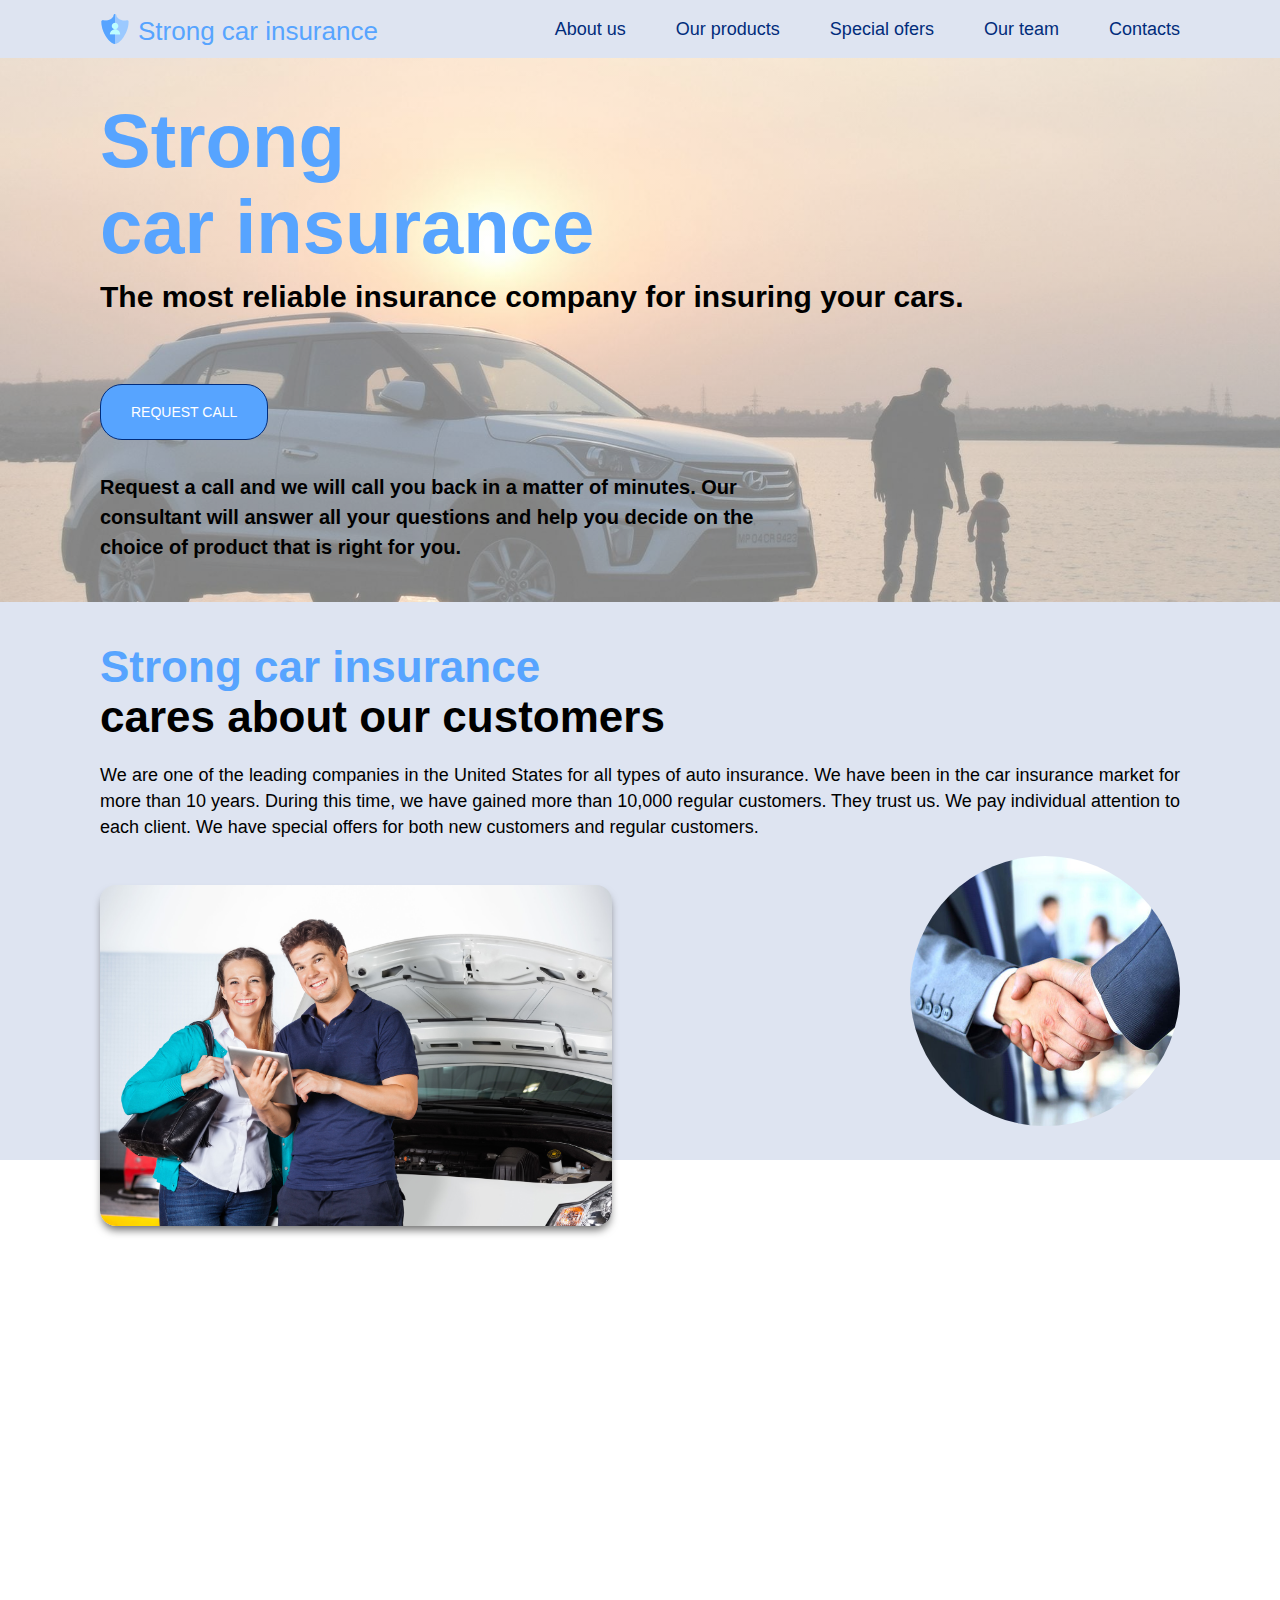
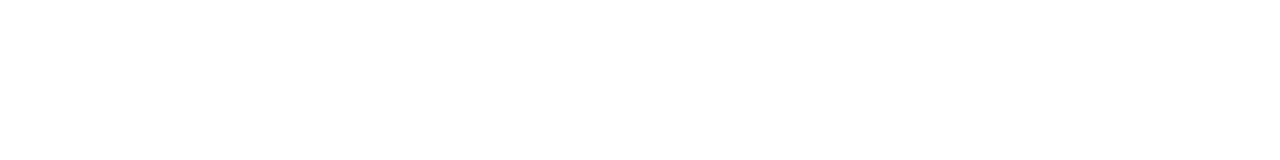
==== index.html @ a8c60ece "finished about us section, fixed classname .about-us-section=image-wrapper, delete remove class _sho" ====
<!DOCTYPE html>
<html lang="en">
<head>
  <meta charset="UTF-8">
  <meta name="viewport" content="width=device-width, initial-scale=1.0">
  <title>Strong car insurance</title>
  <link rel="icon" type="image/png" href="./images/icons/favicon.png" sizes="32x32" />
  <link rel="stylesheet" href="./css/reset.css">
  <link rel="stylesheet" href="./css/style.css">
</head>
<body>
  <header class="header">
    <div class="container">
      <div class="header-navigation-wrapper flex-container">
        <a href="./" class="site-logo menu__logo">
          <img src="./images/icons/site-logo.svg" alt="site logo">
          <p class="site-logo-text">
            Strong car insurance
          </p>
        </a>
        <div class="menu-icon-open">
          <span></span>
        </div>
        <nav class="header-nav-menu nav-menu menu-body flex-container">
          <a href="./" class="site-logo menu__logo site-logo-burger">
            <img src="./images/icons/site-logo.svg" alt="site logo">
          </a>
          <div class="menu-button-close-wrapper">
            <span class="menu-button-close"></span>
          </div>
          <ul class="header-nav-menu-list menu-list flex-container">
            <li class="menu-list-item header-nav-menu-list-item">
              <a href="#about-us" class="menu-list-item-link">
                About us
              </a>
            </li>
            <li class="menu-list-item header-nav-menu-list-item">
              <a href="#our-products" class="menu-list-item-link">
                Our products
              </a>
            </li>
            <li class="menu-list-item header-nav-menu-list-item">
              <a href="#special-ofers" class="menu-list-item-link">
                Special ofers
              </a>
            </li>
            <li class="menu-list-item header-nav-menu-list-item">
              <a href="#our-teams" class="menu-list-item-link">
                Our team
              </a>
            </li>
            <li class="menu-list-item header-nav-menu-list-item">
              <a href="#contacts" class="menu-list-item-link">
                Contacts
              </a>
            </li>
          </ul>
        </nav>
      </div>
    </div>
  </header>
  <main class="main">
    <section class="hero-section">
      <div class="container">
        <div class="section-hero-content-wrapper">
          <h1 class="section-hero-title">
            Strong<br/> car insurance
          </h1>
          <p class="section-hero-text">
            The most reliable insurance company for insuring your cars.
          </p>
          <button type="button" class="btn request-call-btn">
            Request call
          </button>
          <p class="section-hero-text-visible">
            Request a call and we will call you back in a matter of minutes. Our consultant will answer 
            all your questions and help you decide on the choice of product that is right for you.
          </p>
          <div class="lightbox js-lightbox">
            <form name="registration_form" action="#" class="contacts-section-form popup-form">
              <button type="button" class="popup-button" data-action="close-lightbox">
                <img src="./images/popup/cross.svg" alt="a white cross">
              </button>
              <h2 class="popup-form-title">
                Request call
              </h2>
              <div class="form-inputs-wrapper flex-container">
                <label for="username-surname" class="visually-hidden">Your name and surname</label>
                <input 
                      id="username-surname"
                      name="username-surname"       
                      type="text"
                      class="contacts-section-form-input"
                      placeholder="Your name and surname"
                      minlength="2"
                      pattern="^[A-Za-zА-Яа-яёЁЇїІіЄєҐґ]+\s[A-Za-zА-Яа-яёЁЇїІіЄєҐґ]+$"
                      required>
                <label for="zip" class="visually-hidden">ZIP Code</label>
                <input 
                      id="zip"
                      name="zip"
                      type="number"
                      class="contacts-section-form-input"
                      placeholder="ZIP Code"
                      length="5"
                      required>
                <label for="tel" class="visually-hidden">Your phone number</label>
                <input 
                      id="tel"
                      name="tel"
                      type="tel"
                      class="contacts-section-form-input"
                      placeholder="Your phone number"
                      pattern="^\[0-9]"
                      required>
                <label for="email" class="visually-hidden">Your email</label>
                <input 
                      id="email"
                      name="email"
                      class="contacts-section-form-input"
                      type="email"
                      placeholder="Your email"
                      required>
              </div>
              <button type="submit" class="btn contacts-section-form-btn popup-form-btn">
                Submit
              </button>
              <p class="contacts-section-form-text popup-form-text">
                By clicking on the "Request a call" button, I agree to the
                <a href="./temp-pages/tempPage2.html" class="contacts-section-form-text-link privacy-policy-link">
                  privacy policy
                </a>
              </p>
            </form>
          </div>
        </div>
      </div>
    </section>
    <section id="about-us" class="about-us-section">
      <div class="container">
        <h2 class="about-us-section-title section-title">
          <span>Strong car insurance</span><br/> cares about our customers
        </h2>
        <div class="about-us-section-content-wrapper">
          <p class="about-us-section-text">
            We are one of the leading companies in the United States for all types of auto insurance. 
            We have been in the car insurance market for more than 10 years. During this time, we have gained
            more than 10,000 regular customers. They trust us. We pay individual attention to each client. 
            We have special offers for both new customers and regular customers.
          </p>
          <div class="about-us-section-img-visibility-wrapper">
            <img class="about-us-section-image" src="./images/about-us-section/partners.jpg" alt="Men shaking hands">
          </div>
        </div>
        <div class="about-us-section-image-wrapper">
          <img class="about-us-section-main-image" src="./images/about-us-section/insurance.jpg" alt="Man and woman near a car">
        </div>
      </div>
    </section>
    <section id="our-products" class="our-products-section">
      <div class="container">

      </div>
    </section>
  </main>
  <script src="./js/index.js" defer></script>
</body>
</html>
---- css/style.css ----
@import "./fonts";

.container {
  margin: 0 auto;
  width: 100%;
  max-width: 1920px;
  padding: 0 20px;
}

.flex-container {
  display: flex;
}

.visually-hidden {
  position: absolute;
  width: 1px;
  height: 1px;
  margin: -1px;
  border: 0;
  padding: 0;
  white-space: nowrap;
  clip-path: inset(100%);
  clip: rect(0 0 0 0);
  overflow: hidden;
}

.btn {
  text-transform: uppercase;
  color: #fff;
  background: #57a4ff;
  padding: 16px 22px;
  border: solid 1px #012c7b;
  border-radius: 22px;
  font-family: 'Roboto', sans-serif;
  font-weight: 400;
  font-size: 14px;
  line-height: 14px;
  transition-property: 
    background,
    color;
  transition: 0.3s linear;
}

.btn:hover {
  color: #012c7b;
  background: #dee4f1;
  transition-property: 
    background,
    color;
  transition: 0.3s linear;
}

.section-title {
  font-family: 'Roboto', sans-serif;
  font-weight: 700;
  font-size: 34px;
  line-height: 38px;
  text-align: center;
}

/* START header*/
.header {
  background-color: #dee4f1;
}

.header-navigation-wrapper {
  padding-top: 14px;
  padding-bottom: 14px;
  justify-content: space-between;
  align-items: center;
}

.header-nav-menu-list {
  flex-direction: column;
  align-items: flex-start;
  gap: 10px;
  padding-top: 32px;
  font-family: 'Roboto', sans-serif;
  font-weight: 400;
  font-size: 26px;
  line-height: 26px;
}

.menu-list-item-link {
  color: #012c7b;
  position: relative;
}

.menu-list-item-link::before {
  content: " ";
  position: absolute;
  width: 102%;
  left: 0;
  bottom: 0;
  opacity: 0;
  border-bottom: solid 2px #012c7b;
  transition: opacity 0.3s linear;
}

.menu-list-item:hover .menu-list-item-link::before {
  color: #012c7b;
  opacity: 1;
  transition: opacity 0.3s linear;
}

.menu-list-item-link:focus {
  color: #012c7b;
  outline: none;
  text-decoration: none;
}

.site-logo._visible {
  opacity: 0;
  transition: opacity 0.5s ease;
}

.menu-icon-open._visible {
  opacity: 0;
  transition: opacity 0.5s ease;
}

.site-logo img {
  width: 30px;
}

.site-logo-text {
  font-family: 'Bebas Neue', sans-serif;
  font-weight: 400;
  font-size: 26px;
  line-height: 26px;
  color: #57a4ff;
  display: none;
}

/* start burger menu */
.menu-icon-open {
  display: block;
  position: relative;
  width: 24px;
  height: 20px;
  cursor: pointer;
}

.menu-icon-open::before,
.menu-icon-open::after {
  content: "";
}

.menu-icon-open span,
.menu-icon-open::before,
.menu-icon-open::after {
  right: 0;
  position: absolute;
  height: 3px;
  width: 100%;
  transition: all 0.3s ease 0s;
  background-color: #7d9ef5;
  border-radius: 2px;
}

.menu-icon-open span {
  width: 100%;
}

.menu-icon-open::before {
  top: 8px;
  width: 75%;
}

.menu-icon-open::after {
  bottom: 0;
  width: 50%;
}

.menu-body {
  position: fixed;
  z-index: 10;
  top: 100%;
  left: 0;
  width: 100%;
  height: 100%;
  background: linear-gradient(180deg, rgba(2, 0, 36, 0) 0%, rgba(189, 209, 240, 1) 0%, rgb(87 164 255) 100%);
  padding: 14px 20px;
  flex-direction: column;
  transition: top 0.3s ease 0s;
  overflow: auto;
}

.menu-body._active {
  top: 0;
}

.site-logo-burger {
  width: 32px;
}

.menu-button-close-wrapper {
  position: absolute;
  top: 16px;
  right: 8px;
  padding: 12px;
  cursor: pointer;
}

.menu-button-close {
  display: block;
  width: 24px;
  height: 1px;
  position: relative;
  background-color: #000;
  transform: rotate(45deg);
}

.menu-button-close::after {
  content: " ";
  position: absolute;
  top: 0;
  width: 24px;
  height: 1px;
  background-color: #000;
  transform: rotate(-90deg);
}
/* end burger menu */
/* FINISH header*/

/* START hero section*/
.hero-section {
  background: linear-gradient(rgba(255, 255, 255, 0.5), rgba(255, 255, 255, 0.5)), url('../images/hero-section/background.jpg') center/cover no-repeat;
  padding-bottom: 20px;
}

.section-hero-content-wrapper {
  display: flex;
  flex-direction: column;
  align-items: center;
  gap: 26px;
  text-align: center;
  padding-top: 20px;
}

.section-hero-title {
  color: #57a4ff;
  font-family: 'Open Sans', sans-serif;
  font-weight: 700;
  font-size: 40px;
  line-height: 42px;
}

.section-hero-text,
.section-hero-text-visible {
  font-family: 'Roboto', sans-serif;
  font-weight: 700;
  font-size: 20px;
  line-height: 28px;
}

.section-hero-text-visible {
  display: none;
}
/* FINISH hero section*/

/* Lightbox popup */
.lightbox {
  position: fixed;
  display: flex;
  justify-content: center;
  padding: 20px;
  align-items: center;
  top: 0;
  bottom: 0;
  left: 0;
  right: 0;
  background-color: rgba(1, 31, 74, 0.40);
  opacity: 0;
  pointer-events: none;
  z-index: 999;
  transition: opacity 200ms linear;
}

.lightbox.is-open {
  opacity: 1;
  pointer-events: initial;
}

.lightbox .popup-form {
  position: relative;
  top: 0;
  left: 0;
  display: flex;
  align-items: center;
  justify-content: center;
  padding: 38px 32px;
  transform: scale(0.9);
  transition: transform 200ms ease-in-out;
  flex-wrap: wrap;
  width: 100%;
  max-width: 722px;
  height: 100%;
  max-height: 680px;
  border-radius: 48px;
  overflow-y: auto;
  -ms-overflow-style: none;  /* hidden scrollbarIE и Edge */
  scrollbar-width: none;  /* hidden scrollbar Firefox */
}

/* hidden scrollbar Chrome, Safari и Opera */
.popup-form::-webkit-scrollbar {
  display: none;
}

.popup-form .form-inputs-wrapper {
  flex-direction: column;
  width: 100%;
  gap: 10px;
}

.popup-form-btn {
  padding: 18px 44px;
  margin-top: 20px;
  margin-bottom: 20px;
}

.popup-form-title {
  color: #012c7b;
  text-align: center;
  font-family: 'Open Sans', sans-serif;
  font-size: 34px;
  font-weight: 700;
  line-height: normal;
  margin-bottom: 18px;
}

.popup-form-text {
  width: 100%;
  font-family: 'Roboto', sans-serif;
  font-weight: 700;
  font-size: 10px;
  line-height: 10px;
  color: #110f0f;
  text-align: center;
}

.privacy-policy-link {
  color: #012c7b;
  text-decoration: underline;
}

.lightbox.is-open .popup-form {
  transform: scale(1);
}

.popup-button {
  position: absolute;
  top: 18px;
  right: 26px;
  display: flex;
  align-items: center;
  justify-content: center;
  padding: 0;
  margin: 0;
  border: none;
  border-radius: 50%;
  background-color: transparent;
  cursor: pointer;
  outline: none;
}

/*START about us section*/
.about-us-section {
  background-color: #dee4f1;
  padding-top: 40px;
  padding-bottom: 160px;
  position: relative;
}

.about-us-section-title {
  margin-bottom: 20px;
}

.about-us-section-title span {
  color: #57a4ff;
}

.about-us-section-text {
  font-family: 'Roboto', sans-serif;
  font-weight: 300;
  font-size: 18px;
  line-height: 26px;
  text-align: justify;
}

.about-us-section-img-visibility-wrapper {
  display: none;
}

.about-us-section-image-wrapper {
  position: absolute;
  left: 20px;
  right: 20px;
  bottom: -108px;
  border-radius: 16px;
  -webkit-box-shadow: 0px 0px 23px -4px rgba(36, 36, 50, 1);
  -moz-box-shadow: 0px 0px 23px -4px rgba(36, 36, 50, 1);
  box-shadow: 0px 0px 23px -4px rgba(36, 36, 50, 1);
}

.about-us-section-main-image {
  border-radius: 16px;
}

/*FINISH about us section*/


/*START our products section*/
.our-products-section {
  padding-top: 100px;
  padding-bottom: 40px;
  height: 600px;
}


/*FINISH our products section*/




/*CONTACTS FORM*/
.contacts-section-form {
  background-color: #dee4f1;
}

.contacts-section-form-input {
  padding: 10px 16px;
  width: 100%;
  color: #012c7b;
  border-radius: 16px;
  border: none;
  border: 2px solid #012c7b;
  font-family: 'Roboto', sans-serif;
  font-weight: 400;
  font-size: 14px;
  line-height: 14px;
}

.contacts-section-form-input::placeholder {
  color: #012c7b;
}

@media (min-width: 425px) {
  .about-us-section {
    padding-bottom: 194px;
  }
}

@media (min-width: 576px) {
  .about-us-section {
    padding-bottom: 270px;
  }

  .about-us-section-image-wrapper {
    bottom: -160px;
  }
}

@media (min-width: 768px) {
  .section-title {
    font-size: 44px;
    line-height: 50px;
  }

  .header-nav-menu-list {
    font-size: 32px;
    line-height: 32px;
  }

  .hero-section {
    padding-bottom: 40px;
  }

  .section-hero-content-wrapper {
    gap: 40px;
  }

  .section-hero-title {
    font-size: 60px;
    line-height: 68px;
  }

  .lightbox .popup-form {
    padding-left: 70px;
    padding-right: 70px;
    max-width: 600px;
  }

  .about-us-section {
    padding-bottom: 230px;
    overflow-y: visible;
    overflow-x: clip;
  }

  .about-us-section-title {
    text-align: left;
  }

  .about-us-section-image-wrapper {
    max-width: 50%;
    bottom: -38px;
    -webkit-box-shadow: 0px 6px 9px -2px rgba(112, 112, 112, 1);
    -moz-box-shadow: 0px 6px 9px -2px rgba(112, 112, 112, 1);
    box-shadow: 0px 6px 9px -2px rgba(112, 112, 112, 1);
  }

  .about-us-section-img-visibility-wrapper {
    position: absolute;
    right: -160px;
    width: 160px;
    display: block;
    border-radius: 50%;
    transition: right 0.5s linear;
    transition-delay: 0.5s;
  }

  .about-us-section-img-visibility-wrapper._show {
    right: 20px;
    bottom: 70px;
  }

  .about-us-section-image {
    border-radius: 50%;
  }
}

@media (min-width: 992px) {
  .about-us-section {
    padding-bottom: 300px;
  }

  .about-us-section-img-visibility-wrapper {
    right: -240px;
    width: 240px;
  }

  .about-us-section-img-visibility-wrapper._show {
    bottom: 60px;
  }
}

@media (min-width: 1024px) {
  .container {
    padding-left: 50px;
    padding-right: 50px;
  }

  .btn {
    padding: 20px 30px;
  }

  .site-logo {
    display: flex;
    align-items: flex-end;
    gap: 8px;
  }

  .site-logo-text {
    display: block;
  }

  .menu-body {
    position: static;
    width: auto;
    height: auto;
    background: transparent;
    padding: 0;
    flex-direction: row;
    overflow: visible;
    transition: none;
  }

  .header-nav-menu-list {
    padding-top: 0;
    font-size: 16px;
    line-height: 16px;
    flex-direction: row;
    gap: 50px;
  }

  .menu-icon-open,
  .site-logo-burger,
  .menu-button-close-wrapper {
    display: none;
  }

  .section-hero-content-wrapper {
    align-items: flex-start;
    text-align: left;
    gap: 12px;
    padding-top: 40px;
  }

  .section-hero-text {
    font-size: 22px;
  }

  .section-hero-text-visible {
    display: block;
    font-size: 16px;
    line-height: 22px;
    max-width: 552px;
  }

  .popup-form .form-inputs-wrapper {
    gap: 18px;
  }

  .popup-form .popup-form-btn {
    padding: 18px 58px;
  }

  .about-us-section {
    padding-bottom: 350px;
  }

  .about-us-section-image-wrapper {
    left: 50px;
    bottom: -50px;
  }

  .about-us-section-img-visibility-wrapper._show {
    right: 50px;
  }







  .contacts-section-form-input {
    padding-top: 16px;
    padding-bottom: 16px;
  }
}

@media (min-width: 1200px) {
  .container {
    padding-left: 100px;
    padding-right: 100px;
  }

  .header-nav-menu-list {
    font-size: 18px;
    line-height: 18px; 
  }

  .section-hero-title {
    font-size: 76px;
    line-height: 86px;
  }

  .section-hero-text {
    font-size: 30px;
    line-height: 30px;
  }

  .section-hero-text-visible {
    margin-top: 20px;
    font-size: 20px;
    line-height: 30px;
    max-width: 690px;
  }

  .request-call-btn {
    margin-top: 60px;
  }

  .about-us-section {
    padding-bottom: 320px;
  }

  .about-us-section-img-visibility-wrapper {
    width: 270px;
    right: -270px;
    transition-delay: 0s;
  }

  .about-us-section-img-visibility-wrapper._show {
    right: 100px;
    bottom: 34px;
  }

  .about-us-section-image-wrapper {
    max-width: 40%;
    left: 100px;
    bottom: -66px;
  }
}

@media (min-width: 1440px) {
  .section-title {
    font-size: 56px;
    line-height: 64px;
  }

  .about-us-section {
    padding-bottom: 400px;
  }

  .about-us-section-text {
    font-size: 20px;
    line-height: 28px;
  }

  .about-us-section-img-visibility-wrapper {
    width: 350px;
    right: -350px;
  }
}

@media (min-width: 1700px) {
  .about-us-section {
    position: static;
  }

  .about-us-section .container {
    position: relative;
  }

  .about-us-section-image-wrapper {
    bottom: -550px;
  }

  .about-us-section-img-visibility-wrapper._show {
    bottom: -388px;
  }
}

@media (min-width: 2560px) {
  .hero-section {
    background-position-y: 70%;
  }

  .about-us-section-img-visibility-wrapper._show {
    bottom: -370px;
    right: 200px;
  }
  
}
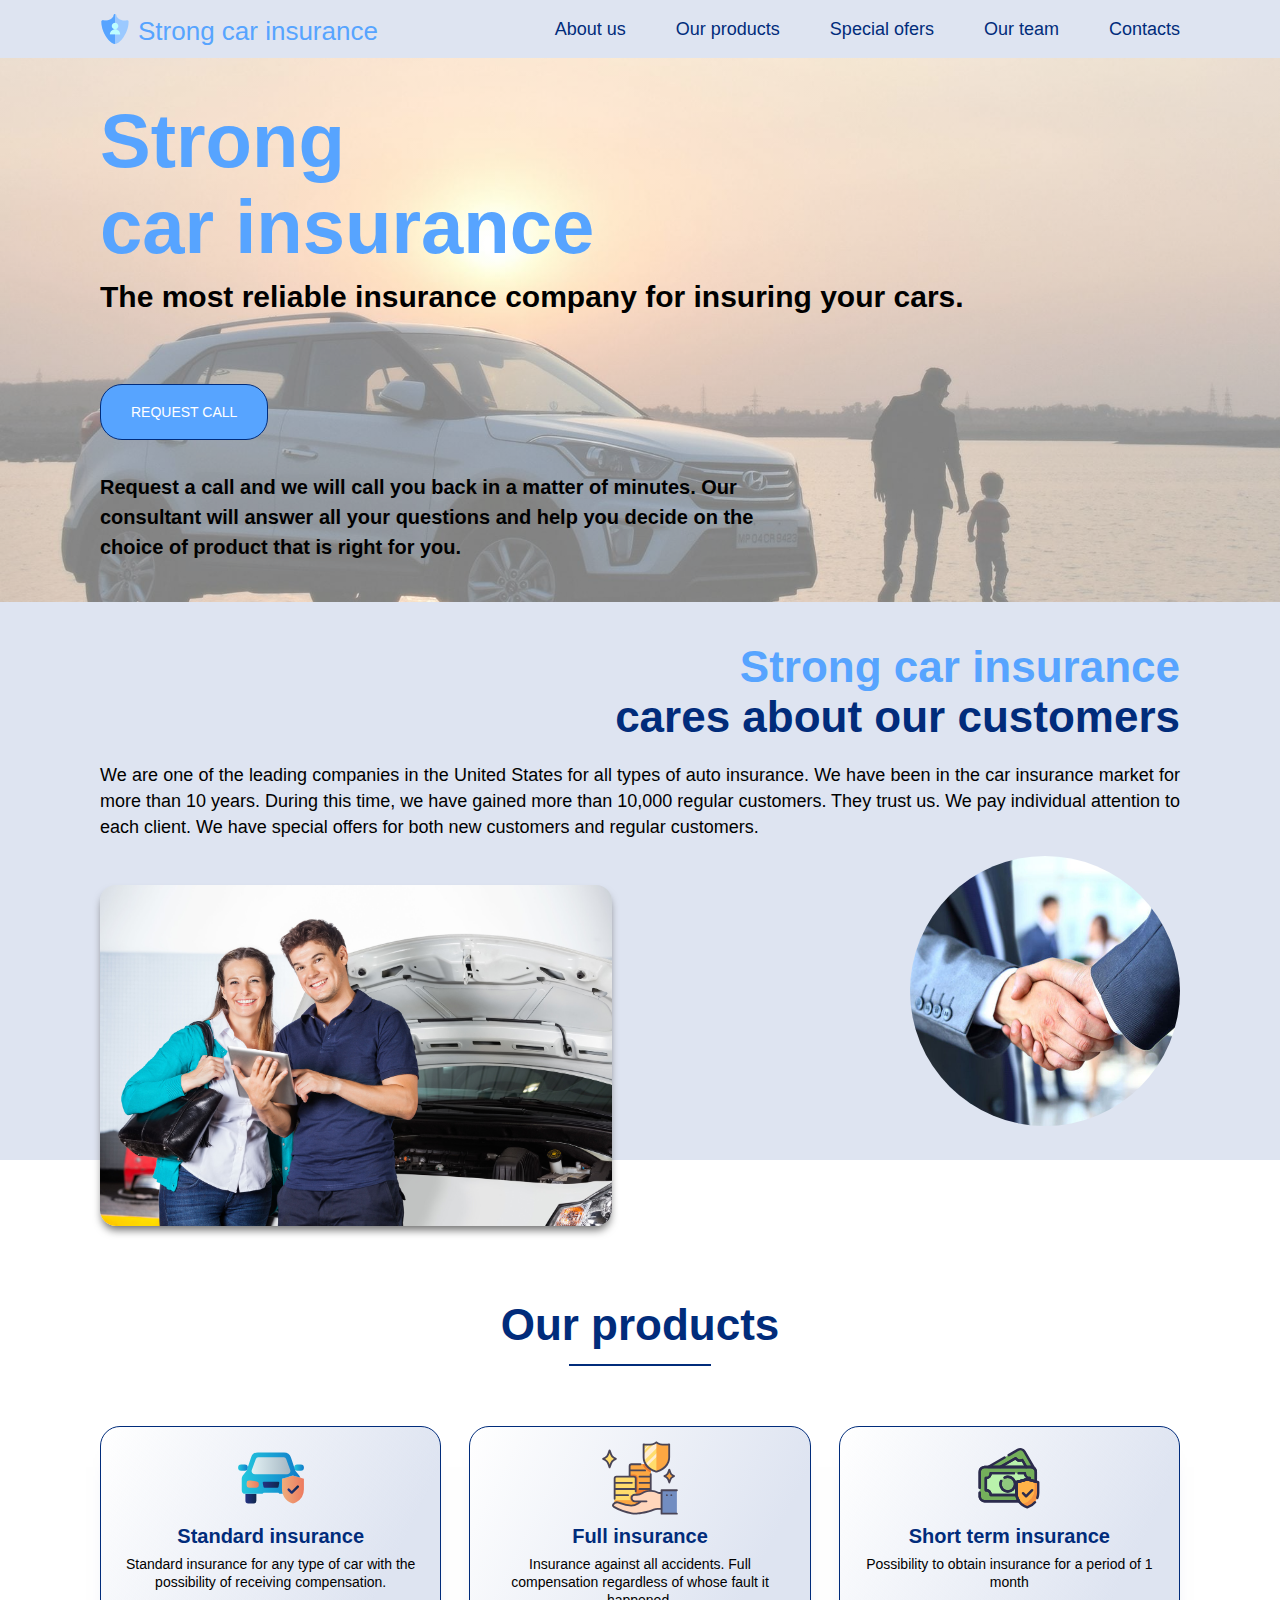
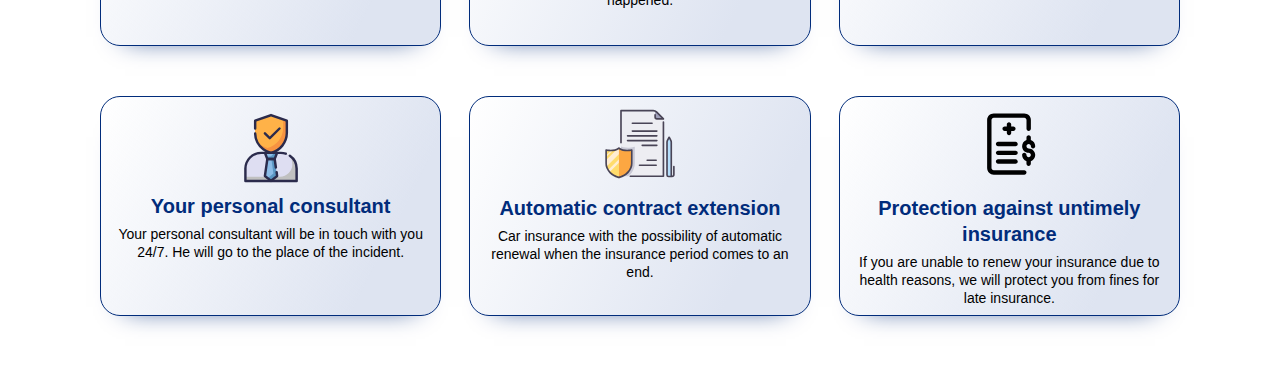
==== commit 63843b7d: "finished our products section" ====
--- a/index.html
+++ b/index.html
@@ -159,7 +159,77 @@
     </section>
     <section id="our-products" class="our-products-section">
       <div class="container">
-
+        <h2 class="our-products-section-title section-title">
+          Our products
+        </h2>
+        <ul class="our-products-list">
+          <li class="our-products-list-item">
+            <div class="our-products-list-item-img-wrapper">
+              <img src="./images/our-products-section/car-insurance.svg" alt="car icon" class="our-products-list-item-icon">
+            </div>
+            <h3 class="our-products-list-item-sub-title">
+              Standard insurance
+            </h3>
+            <p class="our-products-list-item-text">
+              Standard insurance for any type of car with the possibility of receiving compensation.
+            </p>
+          </li>
+          <li class="our-products-list-item">
+            <div class="our-products-list-item-img-wrapper">
+              <img src="./images/our-products-section/icon-insurance.svg" alt="insurance icon" class="our-products-list-item-icon">
+            </div>
+            <h3 class="our-products-list-item-sub-title">
+              Full insurance
+            </h3>
+            <p class="our-products-list-item-text">
+              Insurance against all accidents. Full compensation regardless of whose fault it happened.
+            </p>
+          </li>
+          <li class="our-products-list-item">
+            <div class="our-products-list-item-img-wrapper">
+              <img src="./images/our-products-section/money-insurance.svg" alt="money insurance icon" class="our-products-list-item-icon">
+            </div>
+            <h3 class="our-products-list-item-sub-title">
+              Short term insurance
+            </h3>
+            <p class="our-products-list-item-text">
+              Possibility to obtain insurance for a period of 1 month
+            </p>
+          </li>
+          <li class="our-products-list-item">
+            <div class="our-products-list-item-img-wrapper">
+              <img src="./images/our-products-section/salesman-insurance.svg" alt="salesman insurance icon" class="our-products-list-item-icon">
+            </div>
+            <h3 class="our-products-list-item-sub-title">
+              Your personal consultant
+            </h3>
+            <p class="our-products-list-item-text">
+              Your personal consultant will be in touch with you 24/7. He will go to the place of the incident.
+            </p>
+          </li>
+          <li class="our-products-list-item">
+            <div class="our-products-list-item-img-wrapper our-products-list-item-img-wrapper-width">
+              <img src="./images/our-products-section/insurance-document.svg" alt="insurance document icon" class="our-products-list-item-icon">
+            </div>
+            <h3 class="our-products-list-item-sub-title">
+              Automatic contract extension
+            </h3>
+            <p class="our-products-list-item-text">
+              Car insurance with the possibility of automatic renewal when the insurance period comes to an end.
+            </p>
+          </li>
+          <li class="our-products-list-item">
+            <div class="our-products-list-item-img-wrapper our-products-list-item-img-wrapper-width">
+              <img src="./images/our-products-section/hospital-billing-payment.svg" alt="hospital billing payment" class="our-products-list-item-icon">
+            </div>
+            <h3 class="our-products-list-item-sub-title">
+              Protection against untimely insurance
+            </h3>
+            <p class="our-products-list-item-text">
+              If you are unable to renew your insurance due to health reasons, we will protect you from fines for late insurance.
+            </p>
+          </li>
+        </ul>
       </div>
     </section>
   </main>
--- a/css/style.css
+++ b/css/style.css
@@ -56,6 +56,7 @@
   font-size: 34px;
   line-height: 38px;
   text-align: center;
+  color: #012c7b;
 }
 
 /* START header*/
@@ -413,10 +414,68 @@
 
 /*START our products section*/
 .our-products-section {
-  padding-top: 100px;
-  padding-bottom: 40px;
-  height: 600px;
-}
+  padding-top: 160px;
+  padding-bottom: 70px;
+}
+
+.our-products-section-title::after {
+  content: " ";
+  display: flex;
+  width: 142px;
+  height: 2px;
+  background-color: #012c7b;
+  justify-self: center;
+  margin-top: 10px;
+  margin-bottom: 60px;
+}
+
+.our-products-list {
+  display: grid;
+  grid-template-columns: repeat(auto-fit, minmax(300px, 1fr));
+  grid-auto-rows: 220px;
+  gap: 20px;
+}
+
+.our-products-list-item {
+  display: grid;
+  grid-template-columns: 1fr;
+  gap: 6px;
+  align-content: baseline;
+  justify-items: center;
+  border: solid 1px #012c7b;
+  border-radius: 20px;
+  padding: 12px 16px;
+  text-align: center;
+  background: linear-gradient(297deg, rgba(222,228,241,1) 20%, rgba(255,255,255,0) 100%);
+  -webkit-box-shadow: 0px 16px 26px -25px rgba(1, 44, 123, 1);
+  -moz-box-shadow: 0px 16px 26px -25px rgba(1, 44, 123, 1);
+  box-shadow: 0px 16px 26px -25px rgba(1, 44, 123, 1);
+}
+
+.our-products-list-item-img-wrapper {
+  width: 78px;
+}
+
+.our-products-list-item-img-wrapper-width {
+  width: 70px;
+}
+
+.our-products-list-item-sub-title {
+  font-family: 'Roboto', sans-serif;
+  font-weight: 700;
+  font-size: 20px;
+  line-height: 26px;
+  color: #012c7b;
+}
+
+.our-products-list-item-text {
+  font-family: 'Roboto', sans-serif;
+  font-weight: 400;
+  font-size: 14px;
+  line-height: 18px;
+}
+
+
 
 
 /*FINISH our products section*/
@@ -460,6 +519,10 @@
   .about-us-section-image-wrapper {
     bottom: -160px;
   }
+
+  .our-products-section {
+    padding-top: 210px;
+  }
 }
 
 @media (min-width: 768px) {
@@ -499,7 +562,7 @@
   }
 
   .about-us-section-title {
-    text-align: left;
+    text-align: right;
   }
 
   .about-us-section-image-wrapper {
@@ -527,6 +590,14 @@
 
   .about-us-section-image {
     border-radius: 50%;
+  }
+
+  .our-products-section {
+    padding-top: 100px;
+  }
+
+  .our-products-list {
+    gap: 28px;
   }
 }
 
@@ -693,6 +764,22 @@
     left: 100px;
     bottom: -66px;
   }
+
+  .our-products-section {
+    padding-top: 140px;
+  }
+
+  .our-products-section-title::after {
+    margin-top: 14px;
+  }
+
+  .our-products-list {
+    row-gap: 50px;
+  }
+
+  .our-products-list-item-img-wrapper-width {
+    padding-bottom: 10px;
+  }
 }
 
 @media (min-width: 1440px) {
@@ -714,6 +801,26 @@
     width: 350px;
     right: -350px;
   }
+
+  .our-products-list {
+    grid-template-columns: repeat(3, 1fr);
+    grid-auto-rows: 270px;
+    column-gap: 66px;
+    row-gap: 90px;
+  }
+
+  .our-products-list-item {
+    gap: 10px;
+  }
+
+  .our-products-list-item-sub-title {
+    font-size: 24px;
+  }
+
+  .our-products-list-item-text {
+    font-size: 18px;
+    line-height: 26px;
+  }
 }
 
 @media (min-width: 1700px) {
@@ -732,6 +839,15 @@
   .about-us-section-img-visibility-wrapper._show {
     bottom: -388px;
   }
+
+  .our-products-section {
+    padding-top: 242px;
+  }
+
+  .our-products-list-item-sub-title {
+    font-size: 28px;
+    line-height: 32px;
+  }
 }
 
 @media (min-width: 2560px) {
@@ -743,5 +859,10 @@
     bottom: -370px;
     right: 200px;
   }
+
+  .our-products-list-item-text {
+    font-size: 22px;
+    line-height: 30px;
+  }
   
 }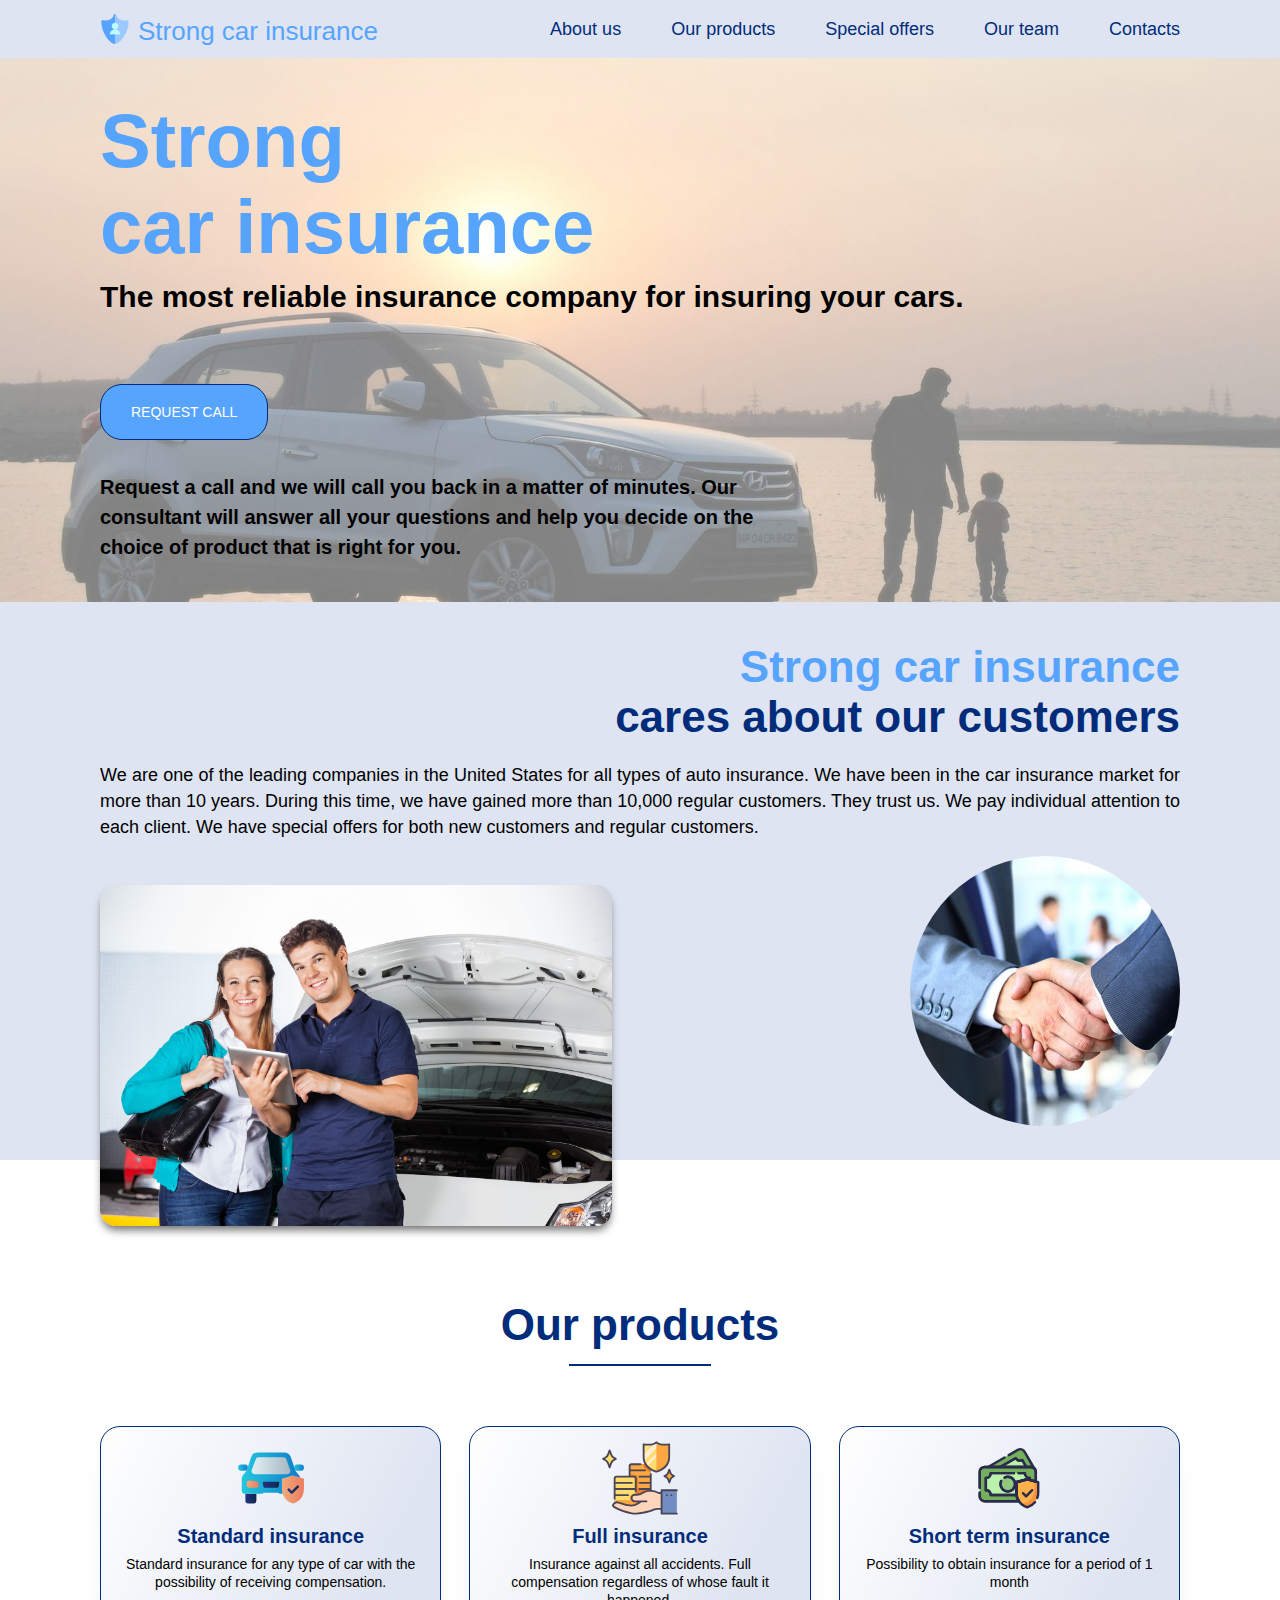
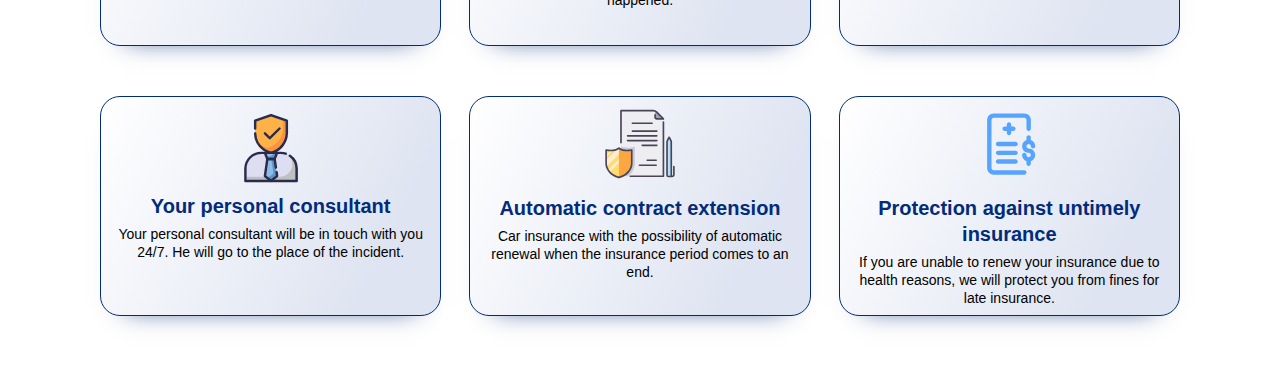
==== commit f0b4f469: "change color on hospital biling payment icon" ====
--- a/index.html
+++ b/index.html
@@ -41,7 +41,7 @@
             </li>
             <li class="menu-list-item header-nav-menu-list-item">
               <a href="#special-ofers" class="menu-list-item-link">
-                Special ofers
+                Special offers
               </a>
             </li>
             <li class="menu-list-item header-nav-menu-list-item">
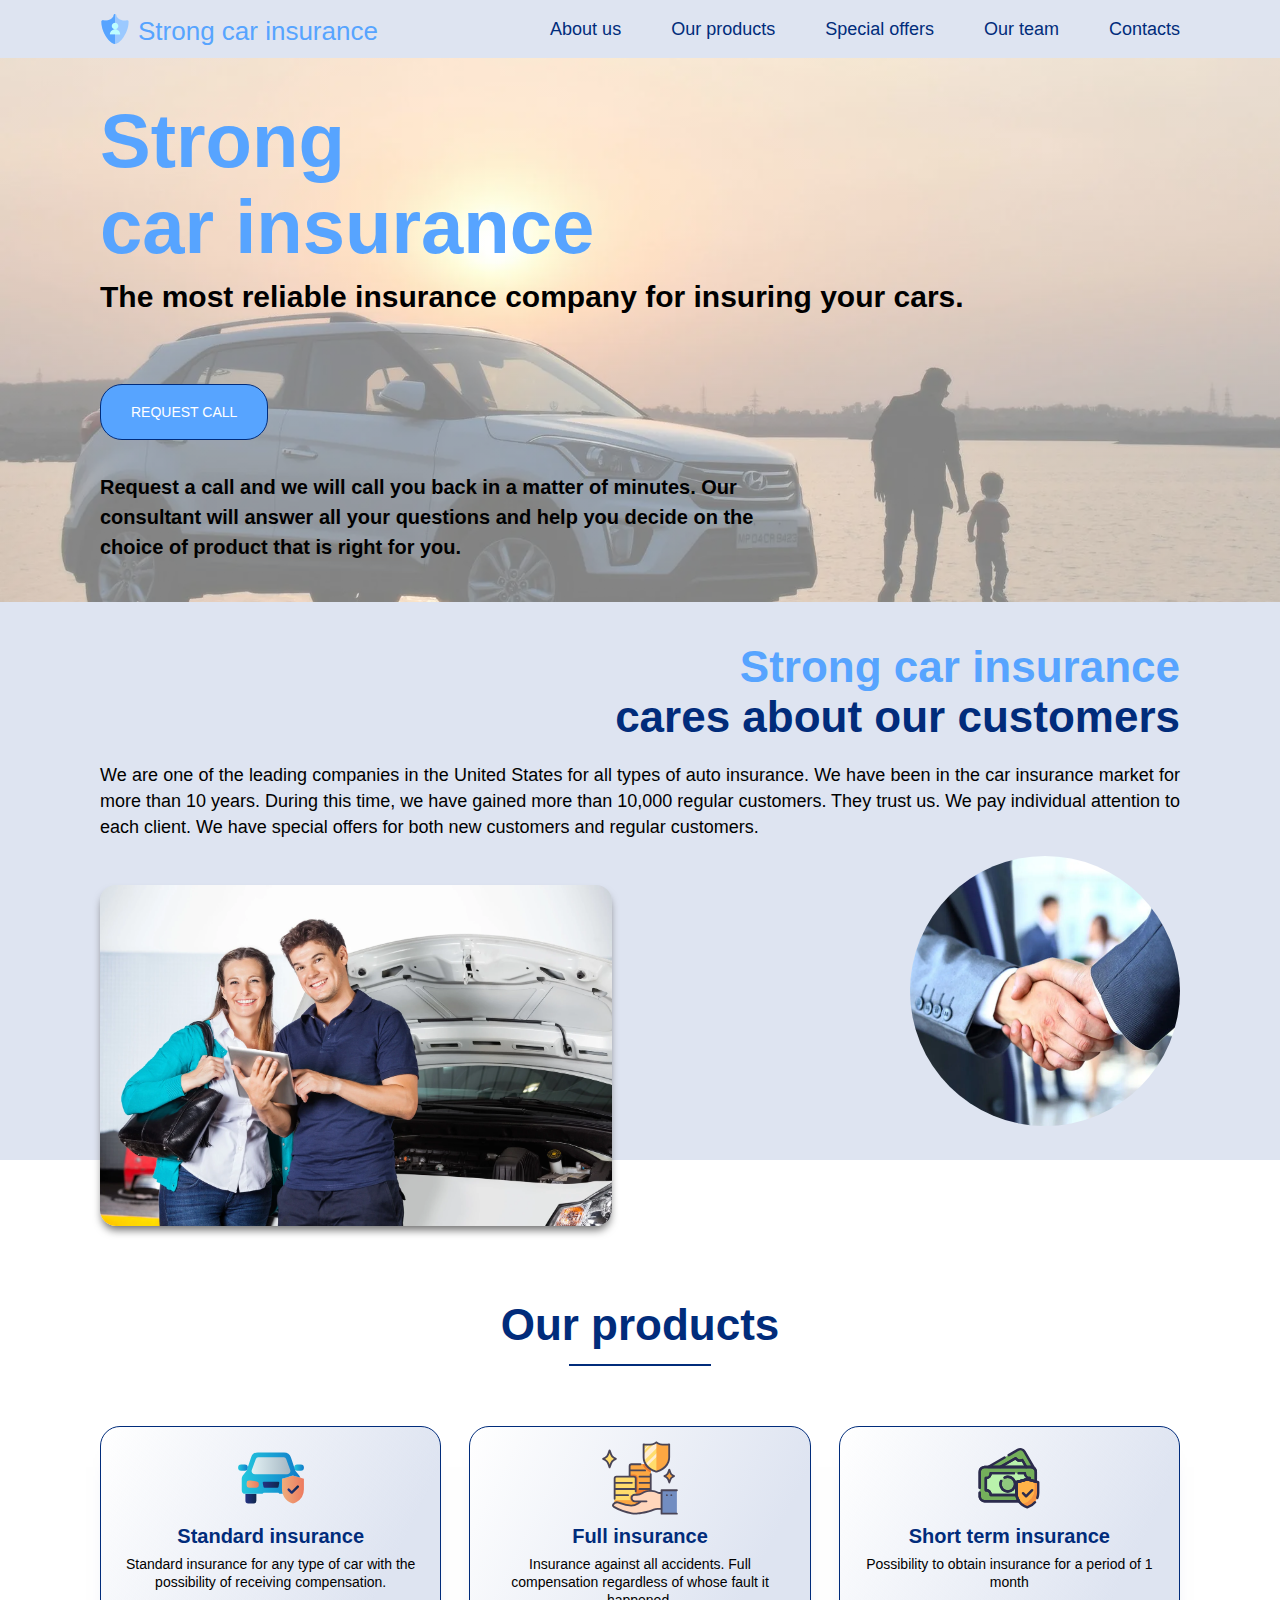
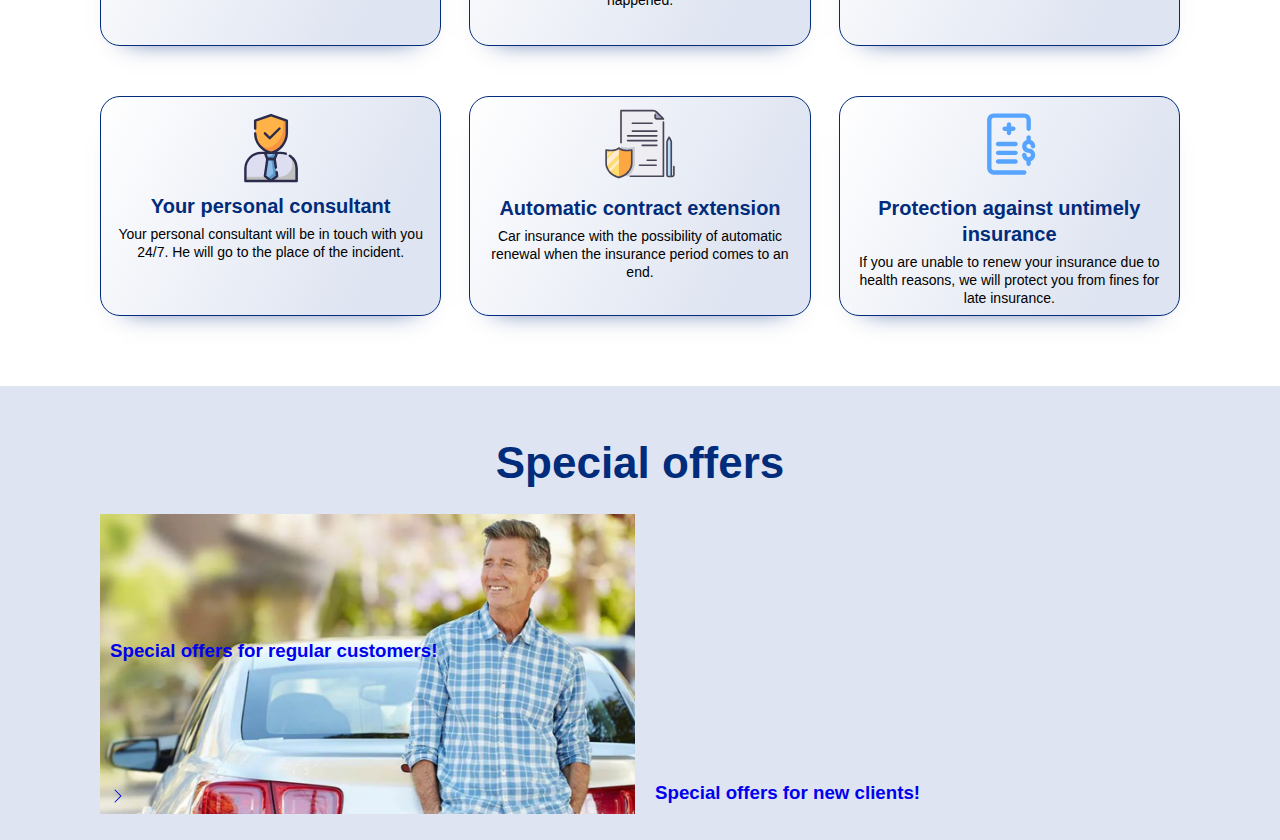
==== commit d734a7fc: "start special offers section" ====
--- a/index.html
+++ b/index.html
@@ -149,11 +149,19 @@
             We have special offers for both new customers and regular customers.
           </p>
           <div class="about-us-section-img-visibility-wrapper">
-            <img class="about-us-section-image" src="./images/about-us-section/partners.jpg" alt="Men shaking hands">
+            <picture>
+              <source class="about-us-section-image" srcset="./images/about-us-section/partners.webp" type="image/webp">
+              <source class="about-us-section-image" srcset="./images/about-us-section/partners.jpg" type="image/jpeg">
+              <img class="about-us-section-image" src="./images/about-us-section/partners.jpg" alt="Men shaking hands">
+            </picture>
           </div>
         </div>
         <div class="about-us-section-image-wrapper">
-          <img class="about-us-section-main-image" src="./images/about-us-section/insurance.jpg" alt="Man and woman near a car">
+          <picture>
+            <source class="about-us-section-main-image" srcset="./images/about-us-section/insurance.webp" type="image/webp">
+            <source class="about-us-section-main-image" srcset="./images/about-us-section/insurance.jpg" type="image/jpeg">
+            <img class="about-us-section-main-image" src="./images/about-us-section/insurance.jpg" alt="Man and woman near a car">
+          </picture>
         </div>
       </div>
     </section>
@@ -232,6 +240,29 @@
         </ul>
       </div>
     </section>
+    <section id="#special-offers" class="special-offers-section">
+      <div class="container">
+        <h2 class="special-offers-section section-title">
+          Special offers
+        </h2>
+        <div class="special-offers-section-content-wrapper">
+          <a href="./temp-pages/tempPage3.html" class="special-offers-section-link special-offers-section-link-regular-customers">
+            <h3 class="special-offers-section-link-subtitle">
+              Special offers for regular customers!
+            </h3>
+            <svg class="special-offers-section-link-icon-chevron" width="16" height="16">
+              <title>icon-chevron</title>
+              <use href="/images/special-offers-section/chevron-right.svg#chevron"></use>
+            </svg>
+          </a>
+          <a href="./temp-pages/tempPage4.html" class="special-offers-section-link special-offers-section-link new-clients">
+            <h3 class="special-offers-section-link-subtitle">
+              Special offers for new clients!
+            </h3>
+          </a>
+        </div>
+      </div>
+    </section>
   </main>
   <script src="./js/index.js" defer></script>
 </body>
--- a/css/style.css
+++ b/css/style.css
@@ -1,4 +1,56 @@
-@import "./fonts";
+@font-face {
+  font-display: swap; 
+  font-family: 'Roboto', sans-serif;
+  font-weight: 300;
+  src: url('../fonts/roboto-bold.woff2') format('woff2'),
+       url('../fonts/roboto-light.woff') format('woff'),
+       url('../fonts/Roboto-Light.ttf') format('ttf');
+}
+
+@font-face {
+  font-display: swap; 
+  font-family: 'Roboto', sans-serif;
+  font-weight: 400;
+  src: url('../fonts/roboto-regular.woff2') format('woff2'),
+       url('../fonts/roboto-regular.woff') format('woff'),
+       url('../fonts/Roboto-Regular.ttf') format('ttf');
+}
+
+@font-face {
+  font-display: swap; 
+  font-family: 'Roboto', sans-serif;
+  font-weight: 700;
+  src: url('../fonts/roboto-bold.woff2') format('woff2'),
+       url('../fonts/roboto-bold.woff') format('woff'),
+       url('../fonts/Roboto-Bold.ttf') format('ttf');
+}
+
+@font-face {
+  font-display: swap;
+  font-family: 'Open Sans', sans-serif;
+  font-weight: 400;
+  src: url('../fonts/opensans-regular.woff2') format('woff2'),
+       url('../fonts/opensans-regular.woff') format('woff'),
+       url('../fonts/OpenSans-Regular.ttf') format('ttf');
+}
+
+@font-face {
+  font-display: swap;
+  font-family: 'Open Sans', sans-serif;
+  font-weight: 700;
+  src: url('../fonts/opensans-bold.woff2') format('woff2'),
+       url('../fonts/opensans-bold.woff') format('woff'),
+       url('../fonts/opensans-bold.ttf') format('ttf');
+}
+
+@font-face {
+  font-display: swap;
+  font-family: 'Bebas Neue', sans-serif;
+  font-weight: 400;
+  src: url('../fonts/BebasNeue.woff2') format('woff2'),
+       url('../fonts/BebasNeue.woff') format('woff'),
+       url('../fonts/BebasNeue-Regular.ttf') format('ttf');
+}
 
 .container {
   margin: 0 auto;
@@ -228,6 +280,15 @@
 .hero-section {
   background: linear-gradient(rgba(255, 255, 255, 0.5), rgba(255, 255, 255, 0.5)), url('../images/hero-section/background.jpg') center/cover no-repeat;
   padding-bottom: 20px;
+}
+
+@supports (background-image: url("../images/hero-section/background.webp")) {
+  .hero-section {
+    background-image: linear-gradient(rgba(255, 255, 255, 0.5), rgba(255, 255, 255, 0.5)), url('../images/hero-section/background.webp');
+    background-position: center;
+    background-repeat: no-repeat;
+    background-size: cover;
+  }
 }
 
 .section-hero-content-wrapper {
@@ -475,12 +536,45 @@
   line-height: 18px;
 }
 
-
-
-
 /*FINISH our products section*/
 
 
+/* START special offers section*/
+
+.special-offers-section {
+  background-color: #dee4f1;
+  padding-top: 26px;
+  padding-bottom: 26px;
+}
+
+.special-offers-section-content-wrapper {
+  display: grid;
+  grid-template-columns: repeat(auto-fit, minmax(300px, 1fr));
+  grid-auto-rows: 300px;
+  gap: 10px;
+}
+
+.special-offers-section-link {
+  display: grid;
+  grid-template-columns: 1fr;
+  align-items: end;
+  padding-bottom: 10px;
+  padding-left: 10px;
+  padding-right: 10px;
+}
+
+.special-offers-section-link-regular-customers {
+  background: url('../images/special-offers-section/aarp-auto-insurance.jpg') center/cover no-repeat;
+  height: 300px;
+}
+
+/* @supports (background-image: url("../images/special-offers-section/aarp-auto-insurance.webp")) {
+  .special-offers-section-link-regular-customers {
+    background-image: url('../images/special-offers-section/aarp-auto-insurance.webp');
+  }
+} */
+
+/* FINISH special offers section*/
 
 
 /*CONTACTS FORM*/
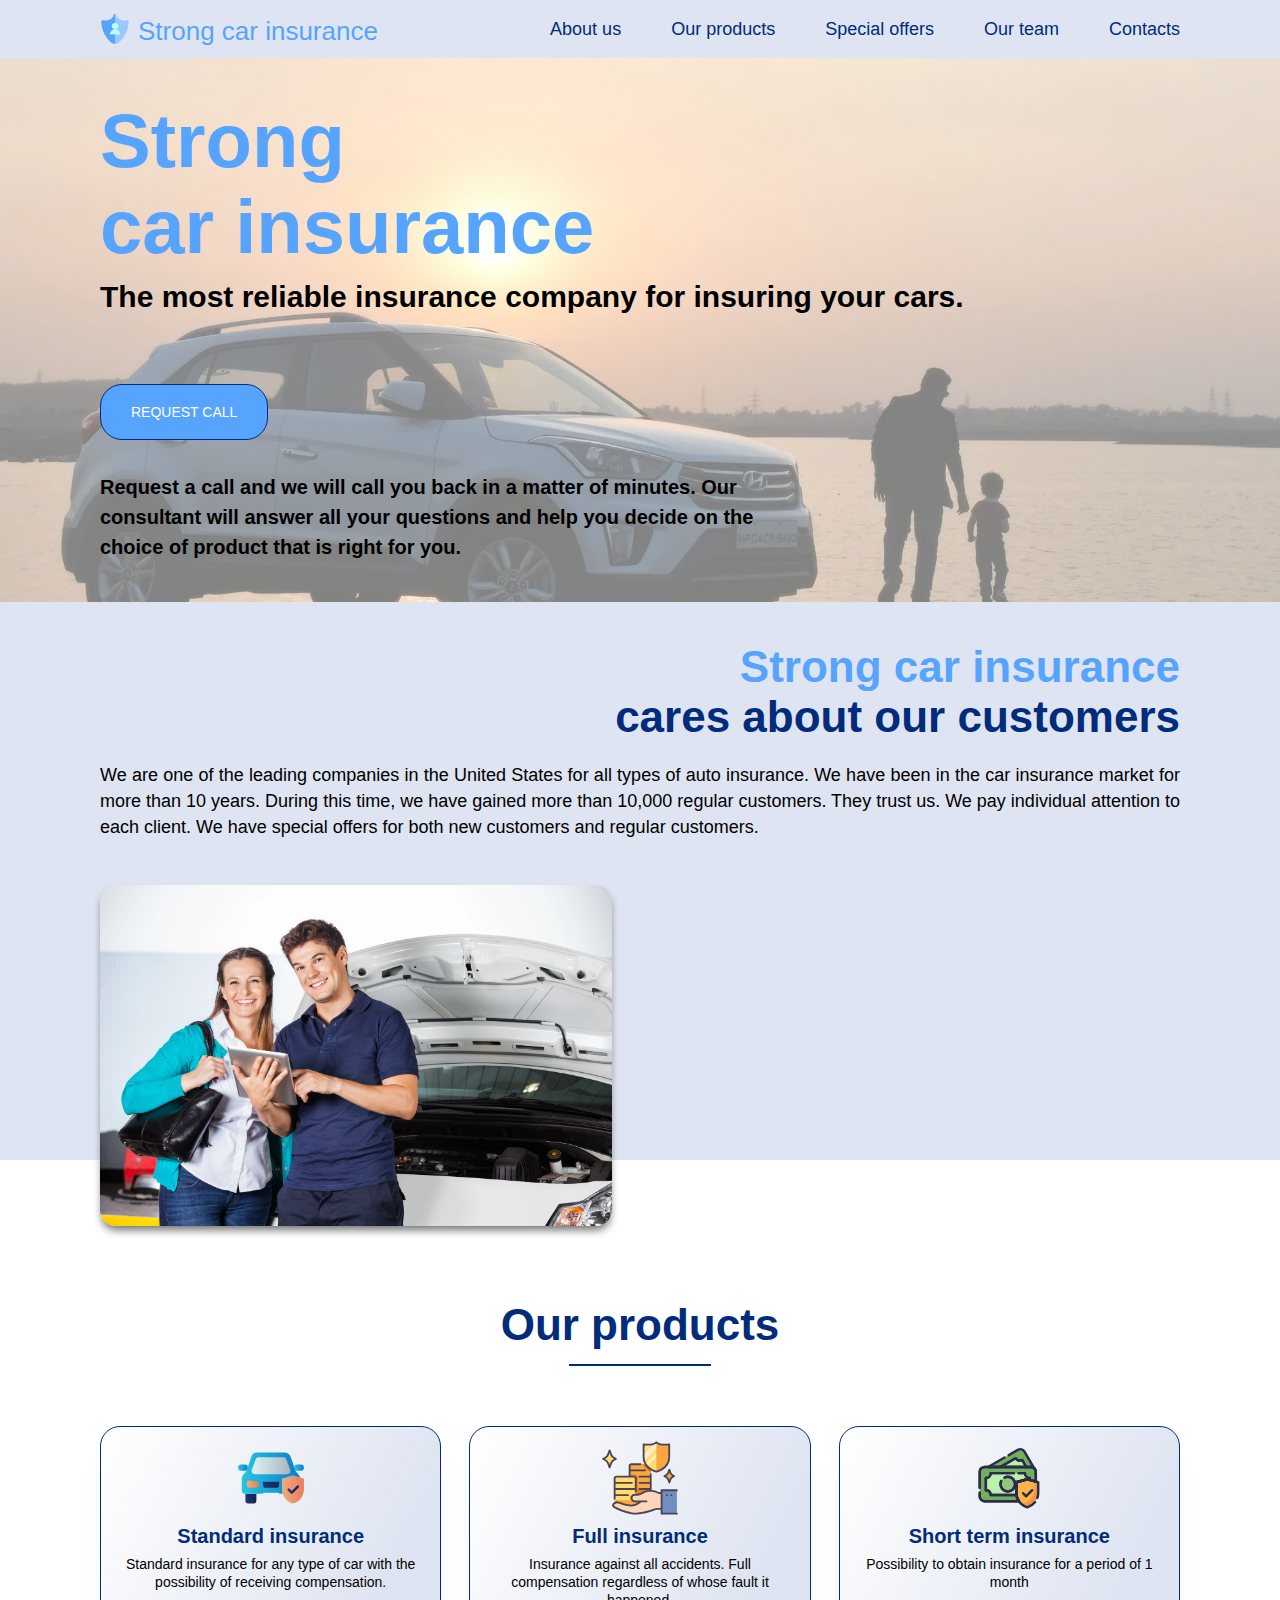
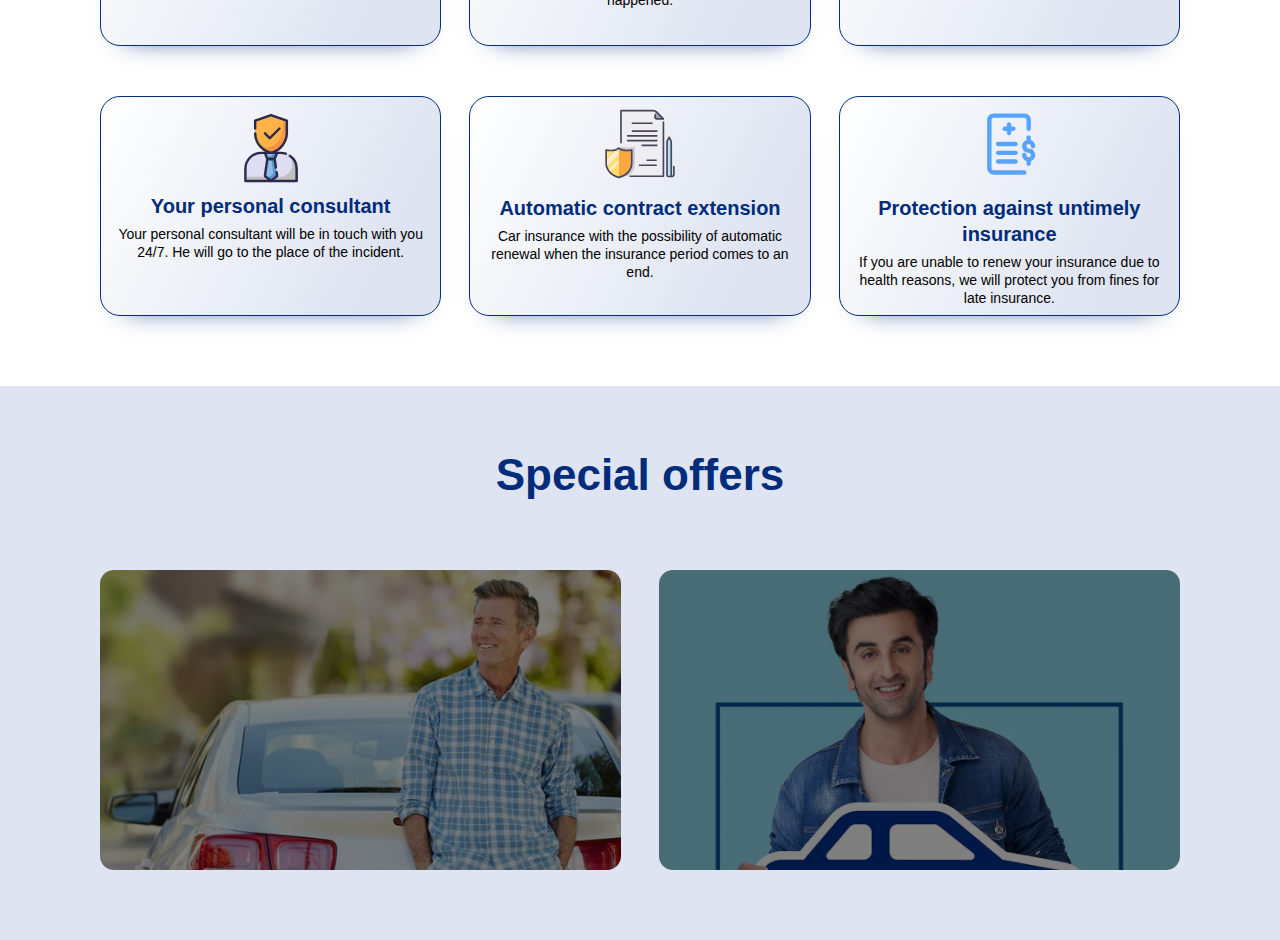
==== commit 6eb5d879: "finished section special offers" ====
--- a/index.html
+++ b/index.html
@@ -40,7 +40,7 @@
               </a>
             </li>
             <li class="menu-list-item header-nav-menu-list-item">
-              <a href="#special-ofers" class="menu-list-item-link">
+              <a href="#special-offers" class="menu-list-item-link">
                 Special offers
               </a>
             </li>
@@ -240,25 +240,33 @@
         </ul>
       </div>
     </section>
-    <section id="#special-offers" class="special-offers-section">
+    <section id="special-offers" class="special-offers-section">
       <div class="container">
         <h2 class="special-offers-section section-title">
           Special offers
         </h2>
         <div class="special-offers-section-content-wrapper">
           <a href="./temp-pages/tempPage3.html" class="special-offers-section-link special-offers-section-link-regular-customers">
-            <h3 class="special-offers-section-link-subtitle">
-              Special offers for regular customers!
-            </h3>
-            <svg class="special-offers-section-link-icon-chevron" width="16" height="16">
-              <title>icon-chevron</title>
-              <use href="/images/special-offers-section/chevron-right.svg#chevron"></use>
-            </svg>
+            <div class="special-offers-section-link-content-wrapper">
+              <h3 class="special-offers-section-link-subtitle">
+                Special offers for regular customers!
+              </h3>
+              <svg class="special-offers-section-link-icon-chevron" width="16" height="16">
+                <title>icon-chevron-right</title>
+                <use href="/images/special-offers-section/chevron-right.svg#chevron"></use>
+              </svg>
+            </div>
           </a>
-          <a href="./temp-pages/tempPage4.html" class="special-offers-section-link special-offers-section-link new-clients">
-            <h3 class="special-offers-section-link-subtitle">
-              Special offers for new clients!
-            </h3>
+          <a href="./temp-pages/tempPage4.html" class="special-offers-section-link special-offers-section-link-new-clients">
+            <div class="special-offers-section-link-content-wrapper">
+              <h3 class="special-offers-section-link-subtitle">
+                Special offers for new clients!
+              </h3>
+              <svg class="special-offers-section-link-icon-chevron" width="16" height="16">
+                <title>icon-chevron-right</title>
+                <use href="/images/special-offers-section/chevron-right.svg#chevron"></use>
+              </svg>
+            </div>
           </a>
         </div>
       </div>
--- a/css/style.css
+++ b/css/style.css
@@ -561,18 +561,93 @@
   padding-bottom: 10px;
   padding-left: 10px;
   padding-right: 10px;
+  color: #fff;
+  border-radius: 14px;
+  overflow: hidden;
+  position: relative;
+}
+
+.special-offers-section-link:visited {
+  color: #fff;
+}
+
+.special-offers-section-link::after {
+  content: "Look in more detail";
+  position: absolute;
+  left: 0;
+  top: -100%;
+  width: 100%;
+  height: 100%;
+  border-radius: 14px;
+  background: linear-gradient(rgba(222, 228, 241 , 0.5), rgba(222, 228, 241 , 0.5));
+  display: flex;
+  align-items: center;
+  justify-content: center;
+  font-family: 'Roboto', sans-serif;
+  font-weight: 700;
+  font-size: 26px;
+  line-height: 26px;
+  transition: top 0.3s linear;
+}
+
+.special-offers-section-link:hover.special-offers-section-link::after {
+  top: 0;
+  transition: top 0.3s linear;
+}
+
+.special-offers-section-link-content-wrapper {
+  display: flex;
+  justify-content: space-between;
+  align-items: center;
+}
+
+.special-offers-section-link-subtitle {
+  font-family: 'Roboto', sans-serif;
+  font-weight: 700;
+  font-size: 18px;
+  line-height: 24px;
+  transform: translateX(-110%);
+  transition: transform 0.5s linear;
+}
+
+.special-offers-section-link-subtitle._show-subtitle {
+  transform: translateX(0);
+  transition: transform 0.5s linear;
+}
+
+.special-offers-section-link-icon-chevron {
+  transform: translateX(30px);
+  transition: transform 0.5s linear;
+}
+
+.special-offers-section-link-icon-chevron._show-link-chevron {
+  transform: translateX(0);
+  transition: transform 0.5s linear;
 }
 
 .special-offers-section-link-regular-customers {
-  background: url('../images/special-offers-section/aarp-auto-insurance.jpg') center/cover no-repeat;
-  height: 300px;
-}
-
-/* @supports (background-image: url("../images/special-offers-section/aarp-auto-insurance.webp")) {
+  background: linear-gradient(rgba(0, 0, 0, 0.5), rgba(0, 0, 0, 0.5)), url('../images/special-offers-section/aarp-auto-insurance.jpg') center/cover no-repeat;
+}
+
+.special-offers-section-link-new-clients {
+  background: linear-gradient(rgba(0, 0, 0, 0.5), rgba(0, 0, 0, 0.5)), url('../images/special-offers-section/car_insurance.jpg') center/cover no-repeat;
+}
+
+@supports (background-image: url("../images/special-offers-section/aarp-auto-insurance.webp"), url("../images/special-offers-section/car_insurance.webp")) {
   .special-offers-section-link-regular-customers {
-    background-image: url('../images/special-offers-section/aarp-auto-insurance.webp');
-  }
-} */
+    background-image: linear-gradient(rgba(0, 0, 0, 0.5), rgba(0, 0, 0, 0.5)), url('../images/special-offers-section/aarp-auto-insurance.webp');
+    background-position: center;
+    background-size: cover;
+    background-repeat: no-repeat;
+  }
+
+  .special-offers-section-link-new-clients {
+    background-image: linear-gradient(rgba(0, 0, 0, 0.5), rgba(0, 0, 0, 0.5)), url('../images/special-offers-section/car_insurance.webp');
+    background-position: center;
+    background-size: cover;
+    background-repeat: no-repeat;
+  }
+}
 
 /* FINISH special offers section*/
 
@@ -692,6 +767,10 @@
 
   .our-products-list {
     gap: 28px;
+  }
+
+  .special-offers-section-content-wrapper {
+    gap: 16px;
   }
 }
 
@@ -874,6 +953,19 @@
   .our-products-list-item-img-wrapper-width {
     padding-bottom: 10px;
   }
+
+  .special-offers-section {
+    padding-top: 32px;
+    padding-bottom: 70px;
+  }
+
+  .special-offers-section-content-wrapper {
+    gap: 38px;
+  }
+
+  .special-offers-section-link-new-clients {
+    background-position-y: 8%;
+  }
 }
 
 @media (min-width: 1440px) {
@@ -915,6 +1007,11 @@
     font-size: 18px;
     line-height: 26px;
   }
+
+  .special-offers-section-content-wrapper {
+    gap: 56px;
+    grid-auto-rows: 400px;
+  }
 }
 
 @media (min-width: 1700px) {
@@ -942,6 +1039,21 @@
     font-size: 28px;
     line-height: 32px;
   }
+
+  .special-offers-section-content-wrapper {
+    gap: 86px;
+    grid-auto-rows: 500px;
+  }
+
+  .special-offers-section-link-subtitle {
+    font-size: 26px;
+    line-height: 26px;
+  }
+
+  .special-offers-section-link::after {
+    font-size: 34px;
+    line-height: 34px;
+  }
 }
 
 @media (min-width: 2560px) {
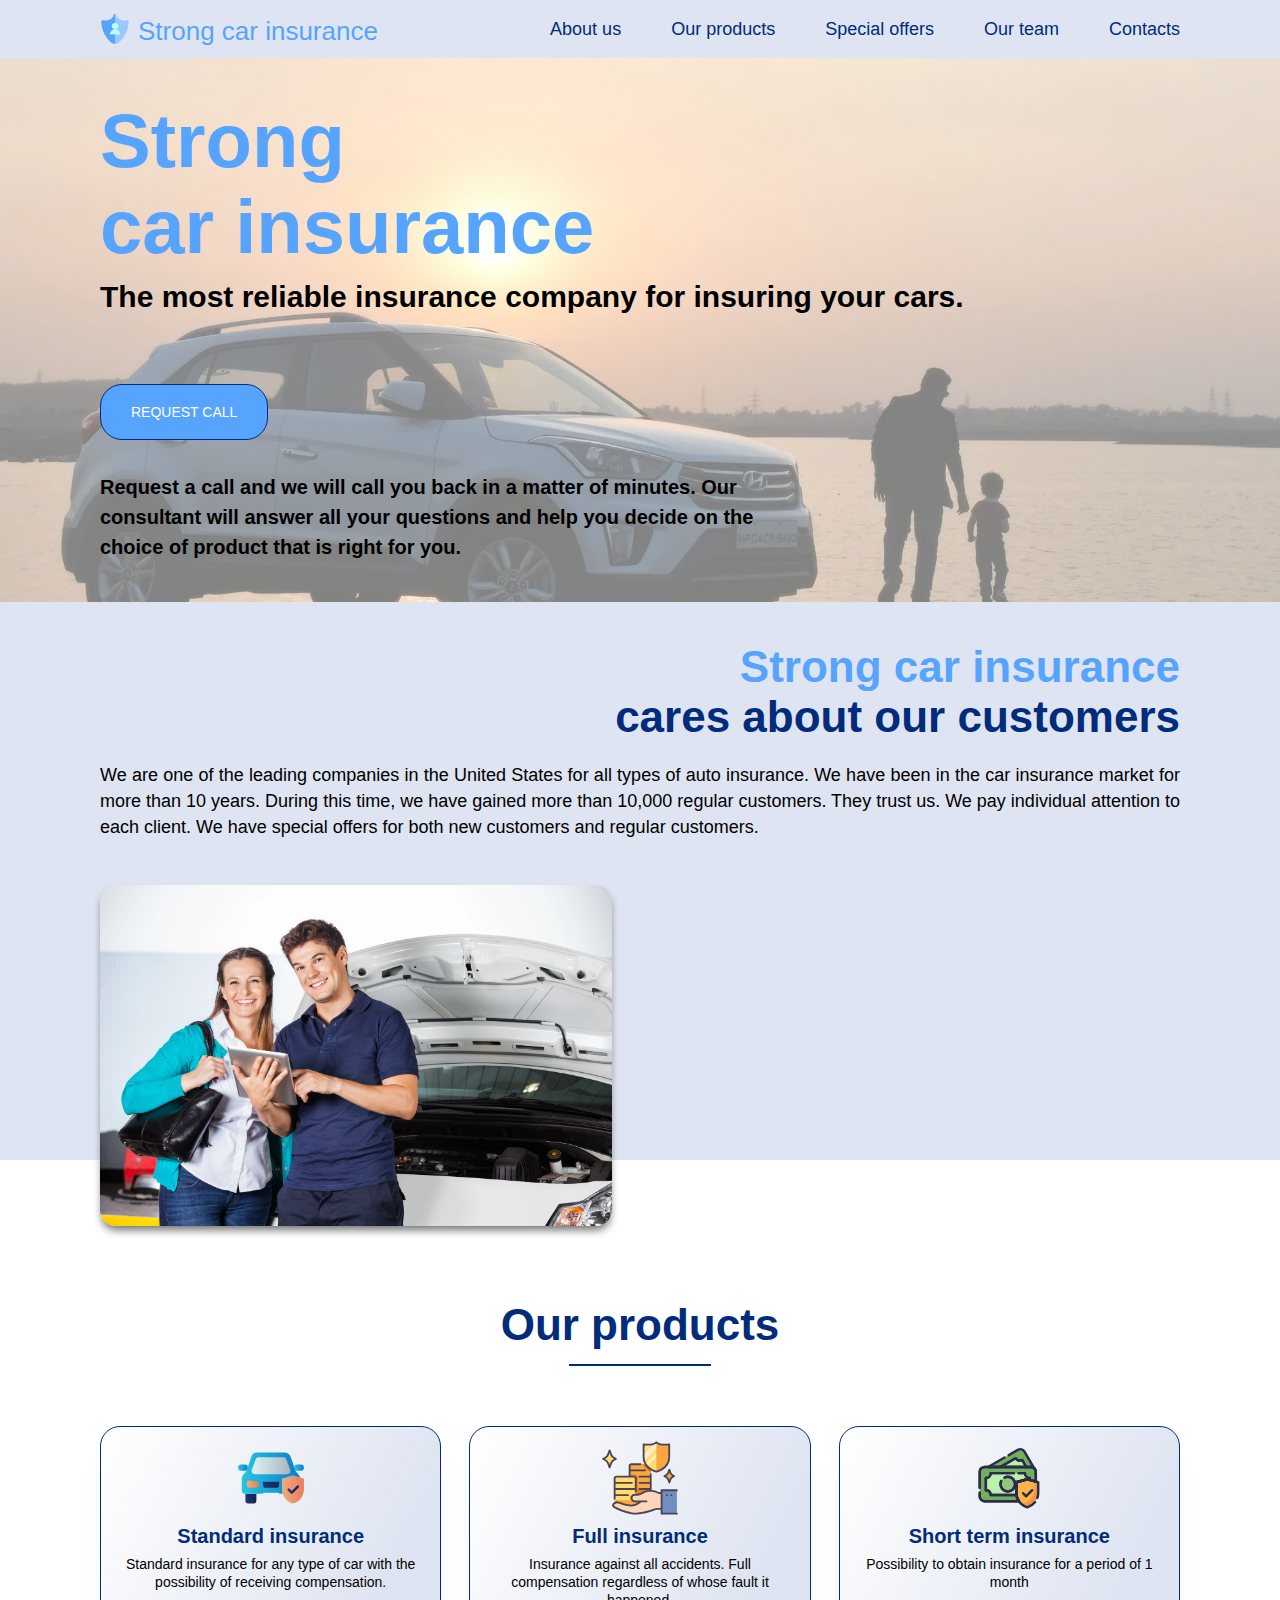
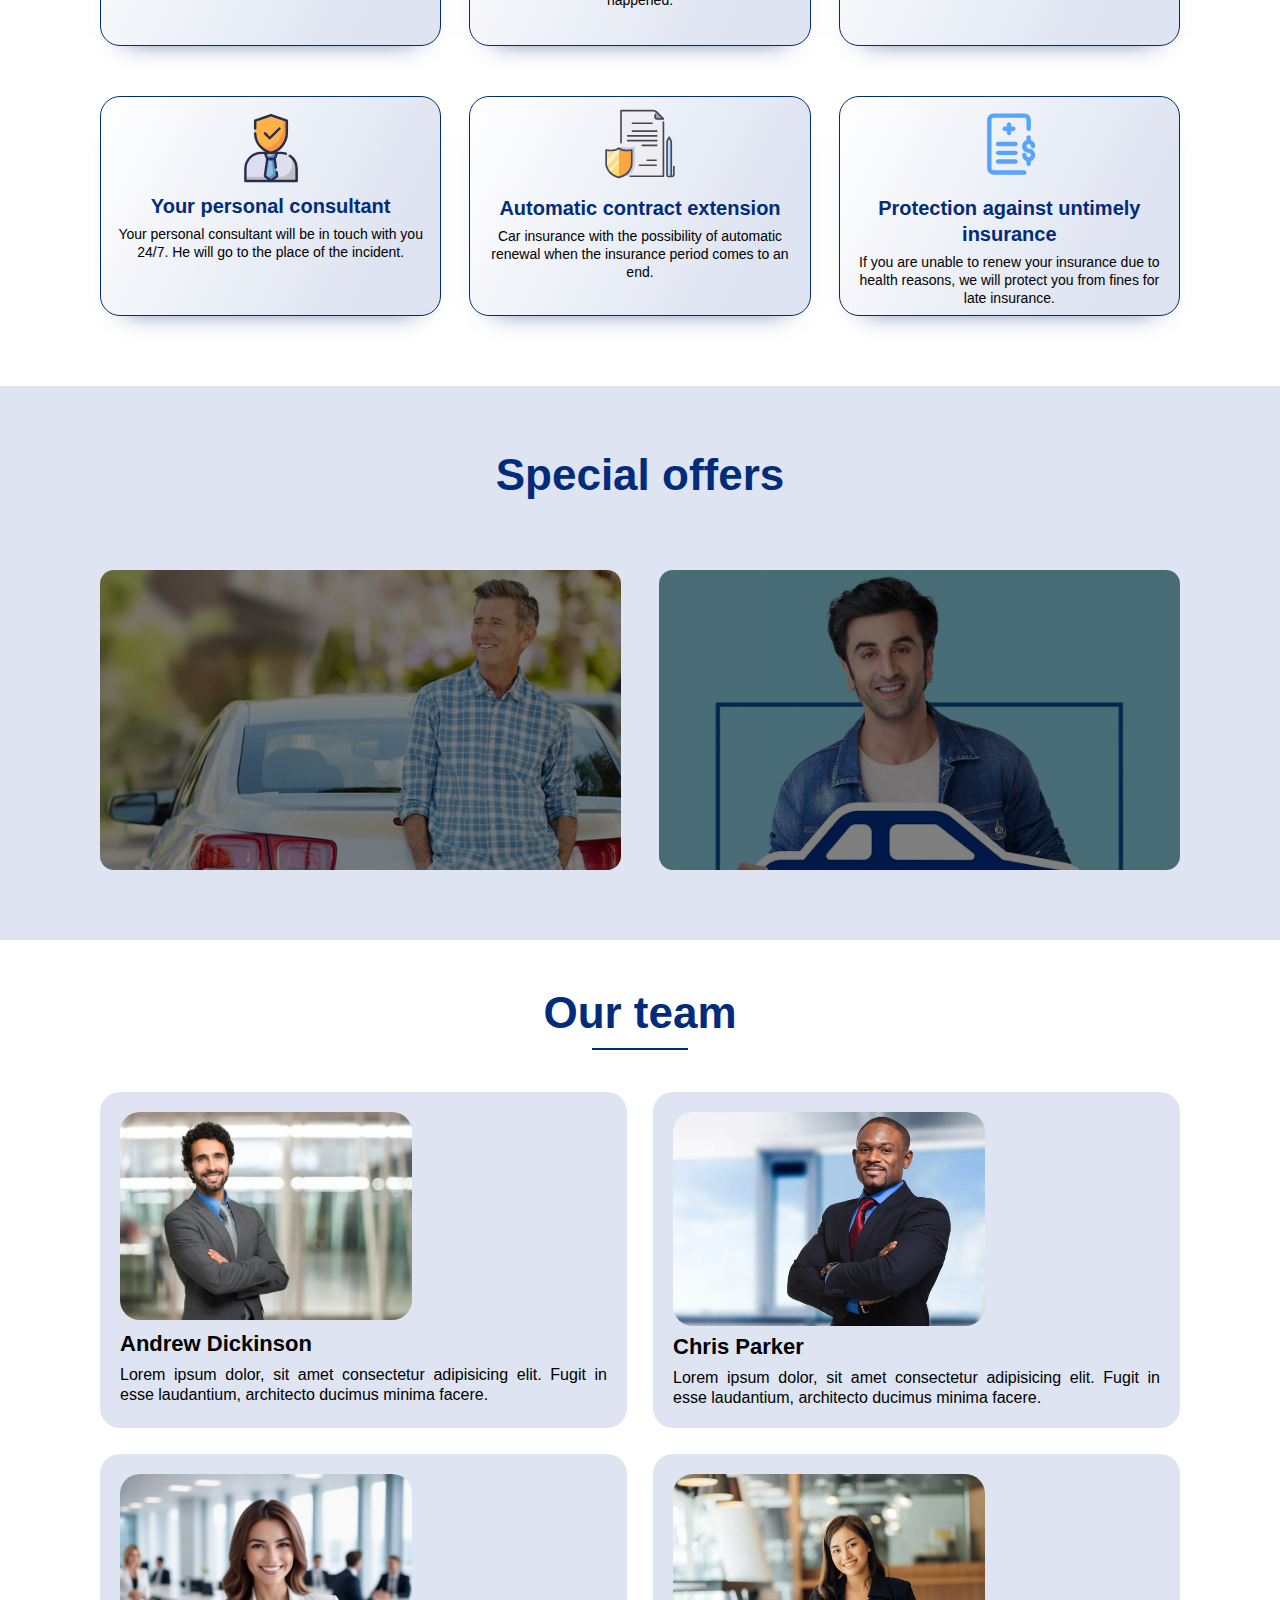
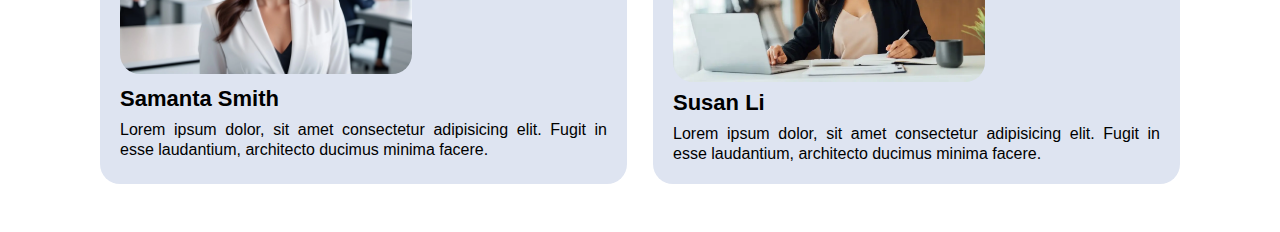
==== commit 505f81d5: "finished our team section" ====
--- a/index.html
+++ b/index.html
@@ -45,7 +45,7 @@
               </a>
             </li>
             <li class="menu-list-item header-nav-menu-list-item">
-              <a href="#our-teams" class="menu-list-item-link">
+              <a href="#our-team" class="menu-list-item-link">
                 Our team
               </a>
             </li>
@@ -271,6 +271,98 @@
         </div>
       </div>
     </section>
+    <section id="our-team" class="our-team-section">
+      <div class="container">
+        <h2 class="our-team-section-title section-title">
+          Our team
+        </h2>
+        <div class="slider">
+          <div class="slider-wrapper our-team-section-content-wrapper">
+            <ul class="our-team-section-list">
+              <li class="our-team-section-list-item">
+                <div class="our-team-section-list-item-img-wrapper">
+                  <picture>
+                    <source class="our-team-section-list-item-img" srcset="./images/our-team-section/andrew.webp" type="image/webp">
+                    <source class="our-team-section-list-item-img" srcset="./images/our-team-section/andrew.jpg" type="image/jpeg">
+                    <img class="our-team-section-list-item-img" src="./images/our-team-section/andrew.jpg" alt="Man">
+                  </picture>
+                </div>
+                <div class="our-team-section-list-item-text-wrapper">
+                  <h2 class="our-team-section-list-item-title">
+                    Andrew Dickinson
+                  </h2>
+                  <p class="our-team-section-list-item-text">
+                    Lorem ipsum dolor, sit amet consectetur adipisicing elit. Fugit in esse laudantium, architecto ducimus minima facere.
+                  </p>
+                </div>
+              </li>
+              <li class="our-team-section-list-item">
+                <div class="our-team-section-list-item-img-wrapper switch-width">
+                  <picture>
+                    <source class="our-team-section-list-item-img" srcset="./images/our-team-section/chris.webp" type="image/webp">
+                    <source class="our-team-section-list-item-img" srcset="./images/our-team-section/chris.jpg" type="image/jpeg">
+                    <img class="our-team-section-list-item-img" src="./images/our-team-section/chris.jpg" alt="Man">
+                  </picture>
+                </div>
+                <div class="our-team-section-list-item-text-wrapper">
+                  <h2 class="our-team-section-list-item-title">
+                    Chris Parker
+                  </h2>
+                  <p class="our-team-section-list-item-text">
+                    Lorem ipsum dolor, sit amet consectetur adipisicing elit. Fugit in esse laudantium, architecto ducimus minima facere.
+                  </p>
+              </li>
+              <li class="our-team-section-list-item">
+                <div class="our-team-section-list-item-img-wrapper">
+                  <picture>
+                    <source class="our-team-section-list-item-img" srcset="./images/our-team-section/samanta.webp" type="image/webp">
+                    <source class="our-team-section-list-item-img" srcset="./images/our-team-section/samanta.jpg" type="image/jpeg">
+                    <img class="our-team-section-list-item-img" src="./images/our-team-section/samanta.jpg" alt="Woman">
+                  </picture>
+                </div>
+                <div class="our-team-section-list-item-text-wrapper">
+                  <h2 class="our-team-section-list-item-title">
+                    Samanta Smith
+                  </h2>
+                  <p class="our-team-section-list-item-text">
+                    Lorem ipsum dolor, sit amet consectetur adipisicing elit. Fugit in esse laudantium, architecto ducimus minima facere.
+                  </p>
+              </li>
+              <li class="our-team-section-list-item">
+                <div class="our-team-section-list-item-img-wrapper switch-width">
+                  <picture>
+                    <source class="our-team-section-list-item-img" srcset="./images/our-team-section/susan.webp" type="image/webp">
+                    <source class="our-team-section-list-item-img" srcset="./images/our-team-section/susan.jpg" type="image/jpeg">
+                    <img class="our-team-section-list-item-img" src="./images/our-team-section/susan.jpg" alt="Woman">
+                  </picture>
+                </div>
+                <div class="our-team-section-list-item-text-wrapper">
+                  <h2 class="our-team-section-list-item-title">
+                    Susan Li
+                  </h2>
+                  <p class="our-team-section-list-item-text">
+                    Lorem ipsum dolor, sit amet consectetur adipisicing elit. Fugit in esse laudantium, architecto ducimus minima facere.
+                  </p>
+              </li>
+            </ul>
+          </div>
+          <div class="slider-buttons-wrapper">
+            <span class="btn-slider-next">
+              <svg class="btn-slider-next-icon-chevron" width="16" height="16">
+                <title>icon-chevron-right</title>
+                <use href="/images/special-offers-section/chevron-right.svg#chevron"></use>
+              </svg>
+            </span>
+            <span class="btn-slider-prev">
+              <svg class="btn-slider-prev-icon-chevron" width="16" height="16">
+                <title>icon-chevron-right</title>
+                <use href="/images/special-offers-section/chevron-right.svg#chevron"></use>
+              </svg>
+            </span>
+          </div>
+        </div>
+      </div>
+    </section>
   </main>
   <script src="./js/index.js" defer></script>
 </body>
--- a/css/style.css
+++ b/css/style.css
@@ -544,7 +544,7 @@
 .special-offers-section {
   background-color: #dee4f1;
   padding-top: 26px;
-  padding-bottom: 26px;
+  padding-bottom: 52px;
 }
 
 .special-offers-section-content-wrapper {
@@ -648,8 +648,112 @@
     background-repeat: no-repeat;
   }
 }
-
 /* FINISH special offers section*/
+
+/* START our team section */
+.our-team-section {
+  padding-top: 48px;
+  padding-bottom: 48px;
+}
+
+.our-team-section-title {
+  margin-bottom: 30px;
+}
+
+.our-team-section-title::after {
+  content: " ";
+  display: flex;
+  width: 96px;
+  height: 2px;
+  background-color: #012c7b;
+  justify-self: center;
+  margin-top: 10px;
+  margin-bottom: 42px;
+}
+
+.slider {
+  position: relative;
+  width: 100%;
+  overflow: hidden;
+}
+
+.slider-wrapper {
+  overflow: hidden;
+  width: 100%;
+}
+
+.our-team-section-list {
+  display: flex;
+  transition: transform 0.4s linear;
+}
+
+.our-team-section-list-item {
+  flex: 0 0 100%;
+  padding: 20px;
+  background: #dee4f1;
+}
+
+.our-team-section-list-item-img-wrapper {
+  max-width: 60%;
+  margin-bottom: 8px;
+}
+
+.our-team-section-list-item-text-wrapper {
+  display: flex;
+  flex-direction: column;
+  gap: 8px;
+}
+
+.our-team-section-list-item-title {
+  font-family: 'Roboto', sans-serif;
+  font-weight: 700;
+  font-size: 22px;
+  line-height: 26px;
+}
+
+.our-team-section-list-item-text {
+  font-family: 'Roboto', sans-serif;
+  font-weight: 400;
+  font-size: 16px;
+  line-height: 20px;
+  text-align: justify;
+}
+
+.slider-buttons-wrapper {
+  display: flex;
+  width: 100%;
+  justify-content: space-between;
+  position: absolute;
+  top: 50%;
+}
+
+.btn-slider-next,
+.btn-slider-prev {
+  display: flex;
+  justify-content: center;
+  align-items: center;
+  /* border-radius: 50%;
+  border: solid 1px #012c7b;
+  padding: 4px; */
+  color: #012c7b;
+  /* background: #dee4f1; */
+  transition: color 0.3s linear;
+}
+
+.btn-slider-next:hover,
+.btn-slider-prev:hover {
+  /* background: #57a4ff; */
+  color: #57a4ff;
+  transition: color 0.3s linear;
+}
+
+.btn-slider-next {
+  transform: rotate(180deg);
+}
+
+/* FINISH our team section */
+
+
 
 
 /*CONTACTS FORM*/
@@ -787,6 +891,38 @@
   .about-us-section-img-visibility-wrapper._show {
     bottom: 60px;
   }
+
+  .slider {
+    position: static;
+    overflow: overlay;
+  }
+
+  .slider-wrapper {
+    overflow: overlay;
+  }
+
+  .our-team-section-list {
+    transform: translateX(0);
+    display: grid;
+    grid-template-columns: 1fr 1fr;
+    gap: 26px;
+    transition: none;
+  }
+
+  .our-team-section-list-item {
+    display: grid;
+  }
+
+  .our-team-section-list-item, 
+  .our-team-section-list-item-img-wrapper,
+  .our-team-section-list-item-img {
+    border-radius: 20px;
+  }
+
+  .slider-buttons-wrapper {
+    display: none;
+  }
+
 }
 
 @media (min-width: 1024px) {
@@ -966,6 +1102,10 @@
   .special-offers-section-link-new-clients {
     background-position-y: 8%;
   }
+
+  .switch-width {
+    max-width: 64%;
+  }
 }
 
 @media (min-width: 1440px) {
@@ -1054,6 +1194,20 @@
     font-size: 34px;
     line-height: 34px;
   }
+
+  .our-team-section-list-item-title {
+    font-size: 26px;
+    line-height: 30px;
+  }
+
+  .our-team-section-list-item-text {
+    font-size: 20px;
+    line-height: 26px;
+  }
+
+  .our-team-section-list {
+    gap: 44px;
+  }
 }
 
 @media (min-width: 2560px) {
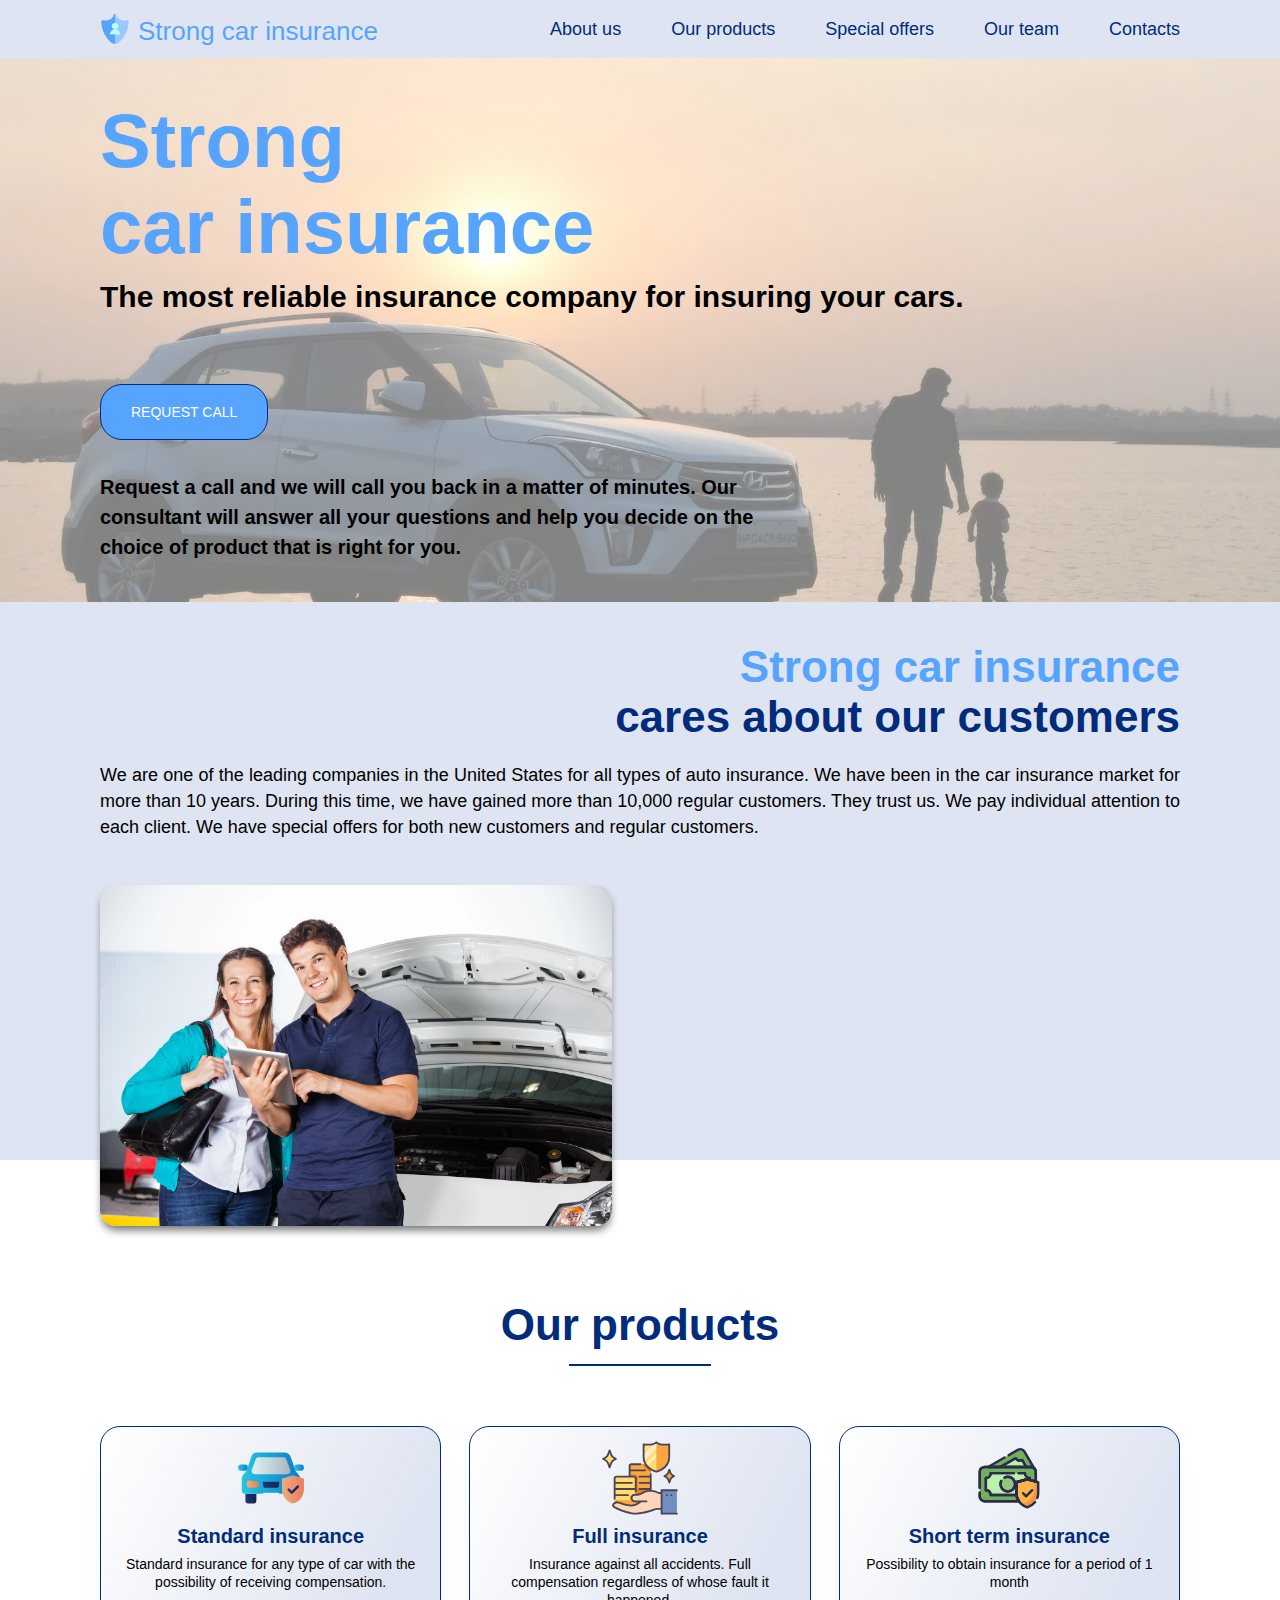
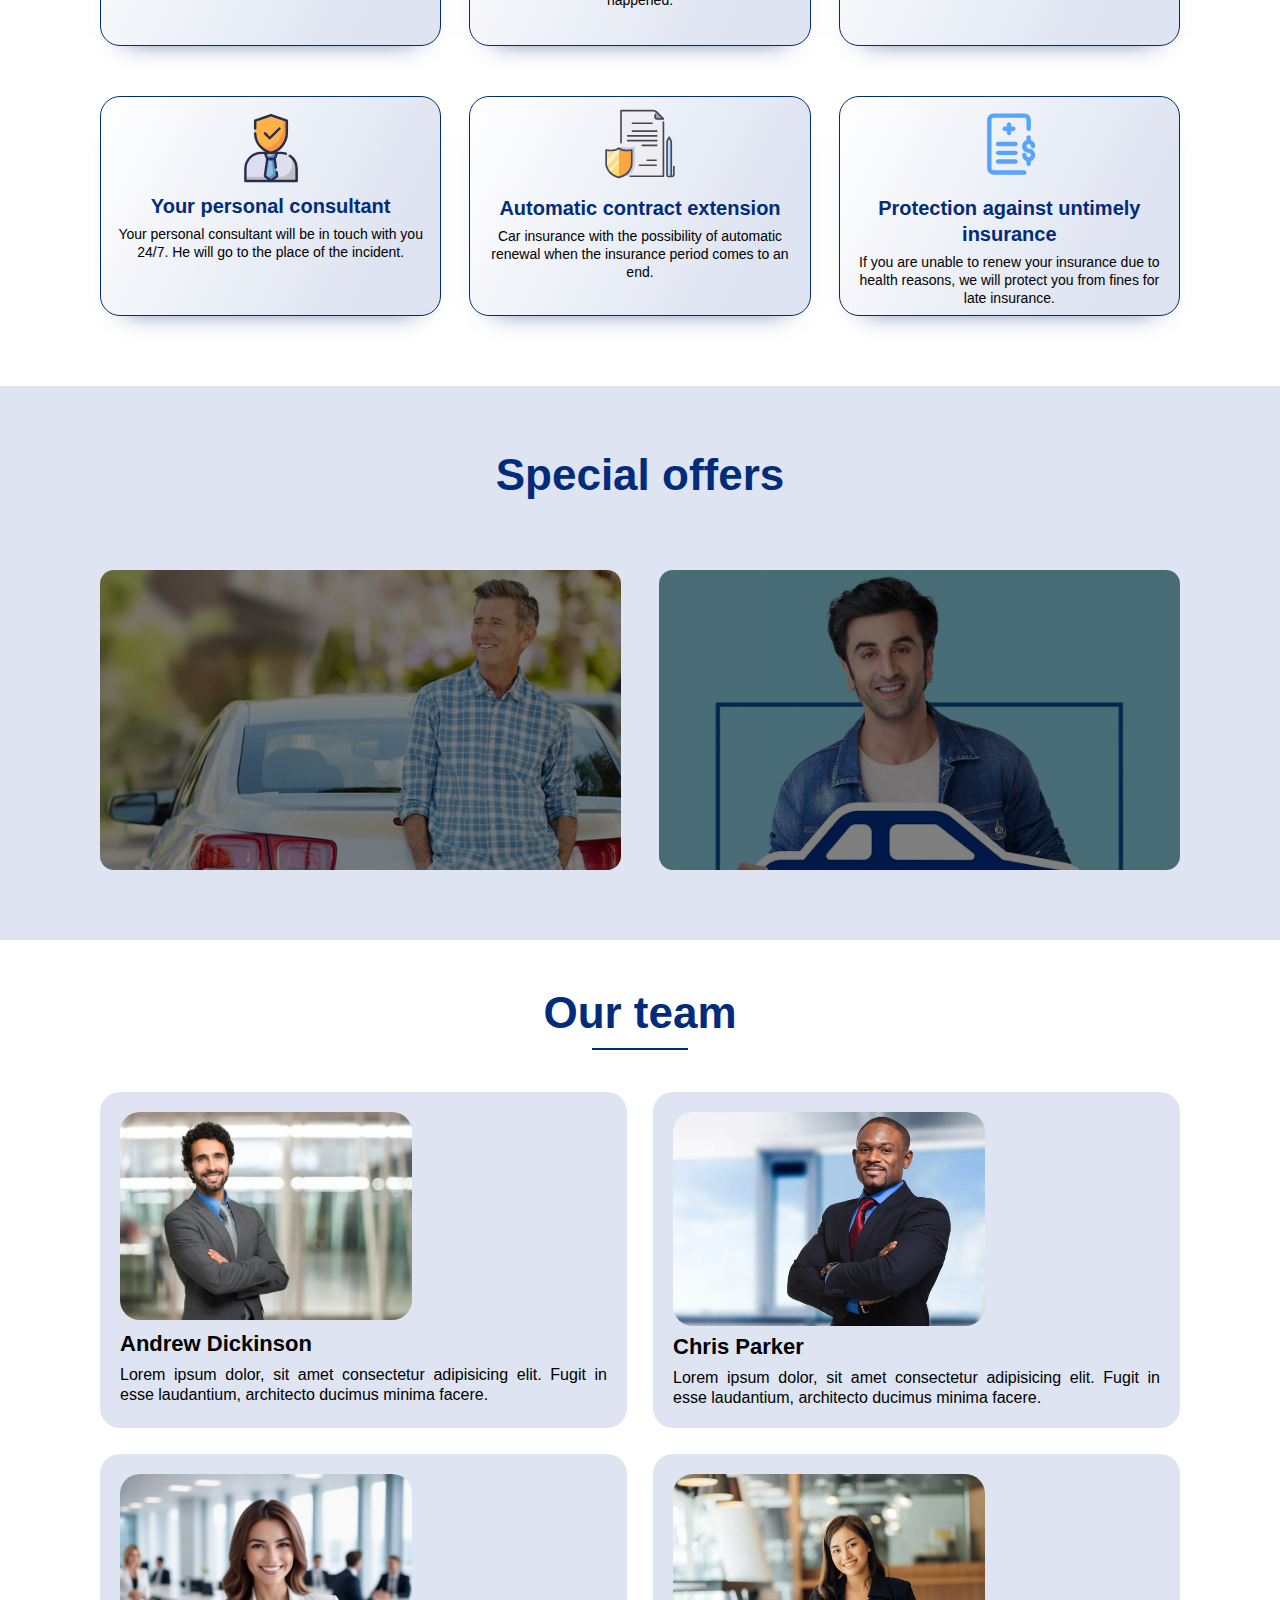
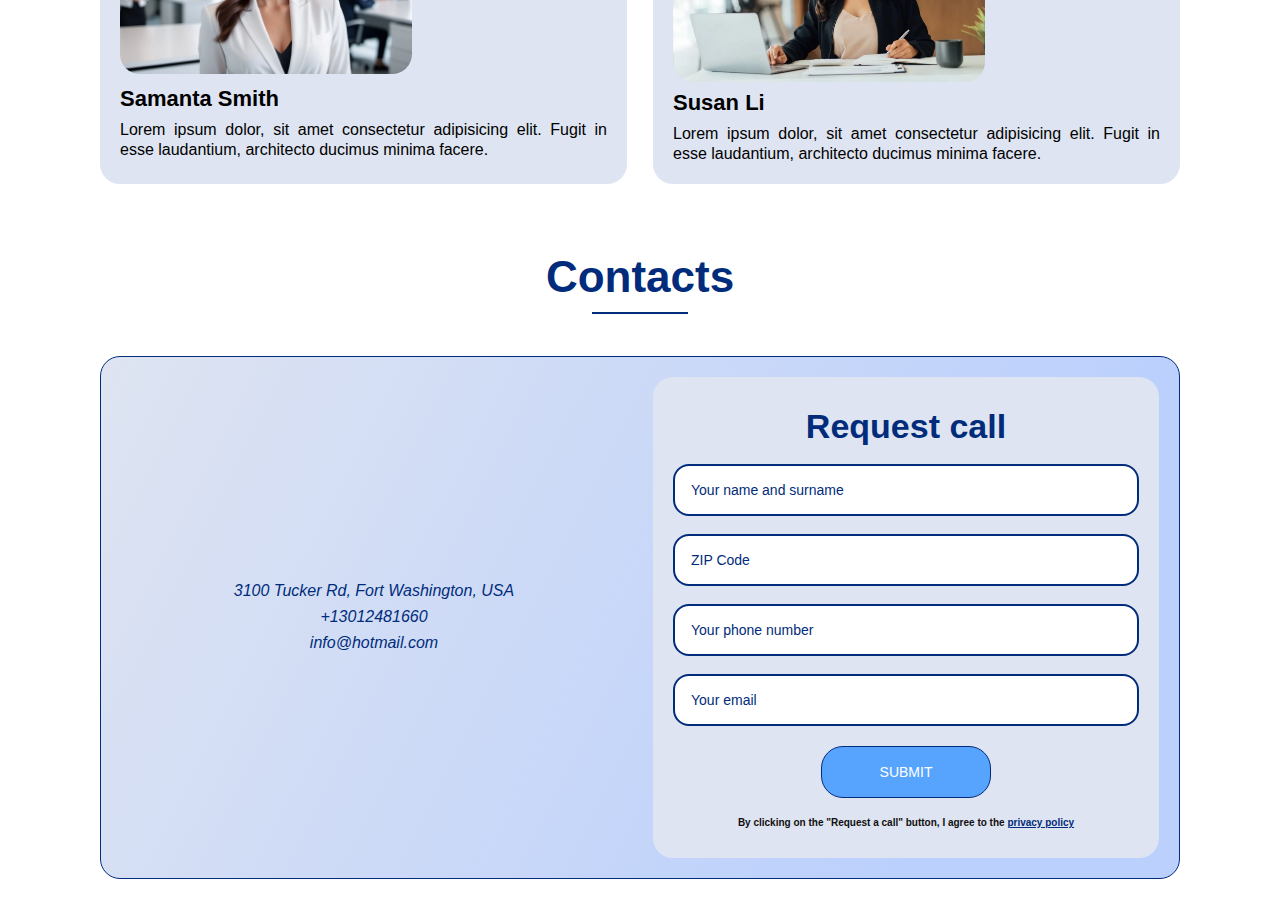
==== commit c0d440a1: "finished contacts section" ====
--- a/index.html
+++ b/index.html
@@ -363,6 +363,72 @@
         </div>
       </div>
     </section>
+    <section id="contacts" class="contacts-section">
+      <div class="container">
+        <h2 class="contacts-section-title section-title">
+          Contacts
+        </h2>
+        <div class="contacts-section-content-wrapper">
+          <address class="contacts-info">
+            3100 Tucker Rd, Fort Washington, USA <br/>
+            <a href="tel:+380960000007">+13012481660</a>
+            <a href="mailto:info@hotmail.com">info@hotmail.com</a>  
+          </address>
+          <form name="registration_form" action="#" class="contacts-section-form popup-form">
+            <h2 class="popup-form-title">
+              Request call
+            </h2>
+            <div class="form-inputs-wrapper flex-container">
+              <label for="username-surname" class="visually-hidden">Your name and surname</label>
+              <input 
+                    id="username-surname"
+                    name="username-surname"       
+                    type="text"
+                    class="contacts-section-form-input"
+                    placeholder="Your name and surname"
+                    minlength="2"
+                    pattern="^[A-Za-zА-Яа-яёЁЇїІіЄєҐґ]+\s[A-Za-zА-Яа-яёЁЇїІіЄєҐґ]+$"
+                    required>
+              <label for="zip" class="visually-hidden">ZIP Code</label>
+              <input 
+                    id="zip"
+                    name="zip"
+                    type="number"
+                    class="contacts-section-form-input"
+                    placeholder="ZIP Code"
+                    length="5"
+                    required>
+              <label for="tel" class="visually-hidden">Your phone number</label>
+              <input 
+                    id="tel"
+                    name="tel"
+                    type="tel"
+                    class="contacts-section-form-input"
+                    placeholder="Your phone number"
+                    pattern="^\[0-9]"
+                    required>
+              <label for="email" class="visually-hidden">Your email</label>
+              <input 
+                    id="email"
+                    name="email"
+                    class="contacts-section-form-input"
+                    type="email"
+                    placeholder="Your email"
+                    required>
+            </div>
+            <button type="submit" class="btn contacts-section-form-btn popup-form-btn">
+              Submit
+            </button>
+            <p class="contacts-section-form-text popup-form-text">
+              By clicking on the "Request a call" button, I agree to the
+              <a href="./temp-pages/tempPage2.html" class="contacts-section-form-text-link privacy-policy-link">
+                privacy policy
+              </a>
+            </p>
+          </form>
+        </div>
+      </div>
+    </section>
   </main>
   <script src="./js/index.js" defer></script>
 </body>
--- a/css/style.css
+++ b/css/style.css
@@ -732,17 +732,12 @@
   display: flex;
   justify-content: center;
   align-items: center;
-  /* border-radius: 50%;
-  border: solid 1px #012c7b;
-  padding: 4px; */
   color: #012c7b;
-  /* background: #dee4f1; */
   transition: color 0.3s linear;
 }
 
 .btn-slider-next:hover,
 .btn-slider-prev:hover {
-  /* background: #57a4ff; */
   color: #57a4ff;
   transition: color 0.3s linear;
 }
@@ -754,11 +749,53 @@
 /* FINISH our team section */
 
 
-
-
-/*CONTACTS FORM*/
+/* START contacts section */
+
+/* CONTACTS FORM*/
+.contacts-section {
+  padding-top: 20px;
+  padding-bottom: 40px;
+}
+
+.contacts-section-title::after {
+  content: " ";
+  display: flex;
+  width: 96px;
+  height: 2px;
+  background-color: #012c7b;
+  justify-self: center;
+  margin-top: 10px;
+  margin-bottom: 42px;
+}
+
+.contacts-section-content-wrapper {
+  display: grid;
+  grid-template-columns: repeat(auto-fit, minmax(300px, 1fr));
+  gap: 26px;
+}
+
+.contacts-info {
+  display: grid;
+  grid-template-columns: 1fr;
+  justify-items: center;
+  gap: 10px;
+  color: #012c7b;
+  font-family: "Roboto", sans-serif;
+  font-weight: 400;
+  font-size: 16px;
+  line-height: 16px;
+}
+
+.contacts-info a {
+  color: #012c7b;
+}
+
 .contacts-section-form {
   background-color: #dee4f1;
+  padding: 30px 20px;
+  border-radius: 20px;
+  display: grid;
+  justify-items: center;
 }
 
 .contacts-section-form-input {
@@ -777,6 +814,8 @@
 .contacts-section-form-input::placeholder {
   color: #012c7b;
 }
+
+/* FINISH contacts section */
 
 @media (min-width: 425px) {
   .about-us-section {
@@ -876,6 +915,17 @@
   .special-offers-section-content-wrapper {
     gap: 16px;
   }
+
+  .contacts-section-content-wrapper {
+    border: solid 1px #012c7b;
+    border-radius: 20px;
+    padding: 20px;
+    background: linear-gradient(297deg, rgba(130,168,251,0.5411414565826331) 21%, rgba(222,228,241,1) 100%);
+  }
+
+  .contacts-info {
+    align-content: center;
+  }
 }
 
 @media (min-width: 992px) {
@@ -922,7 +972,6 @@
   .slider-buttons-wrapper {
     display: none;
   }
-
 }
 
 @media (min-width: 1024px) {
@@ -1009,12 +1058,6 @@
     right: 50px;
   }
 
-
-
-
-
-
-
   .contacts-section-form-input {
     padding-top: 16px;
     padding-bottom: 16px;
@@ -1152,6 +1195,16 @@
     gap: 56px;
     grid-auto-rows: 400px;
   }
+
+  .contacts-section-content-wrapper {
+    padding: 40px;
+    gap: 100px;
+  }
+
+  .contacts-info {
+    font-size: 22px;
+    line-height: 26px;
+  }
 }
 
 @media (min-width: 1700px) {
@@ -1208,6 +1261,10 @@
   .our-team-section-list {
     gap: 44px;
   }
+
+  .contacts-section-content-wrapper {
+    grid-template-columns: 1.3fr 1fr;
+  }
 }
 
 @media (min-width: 2560px) {
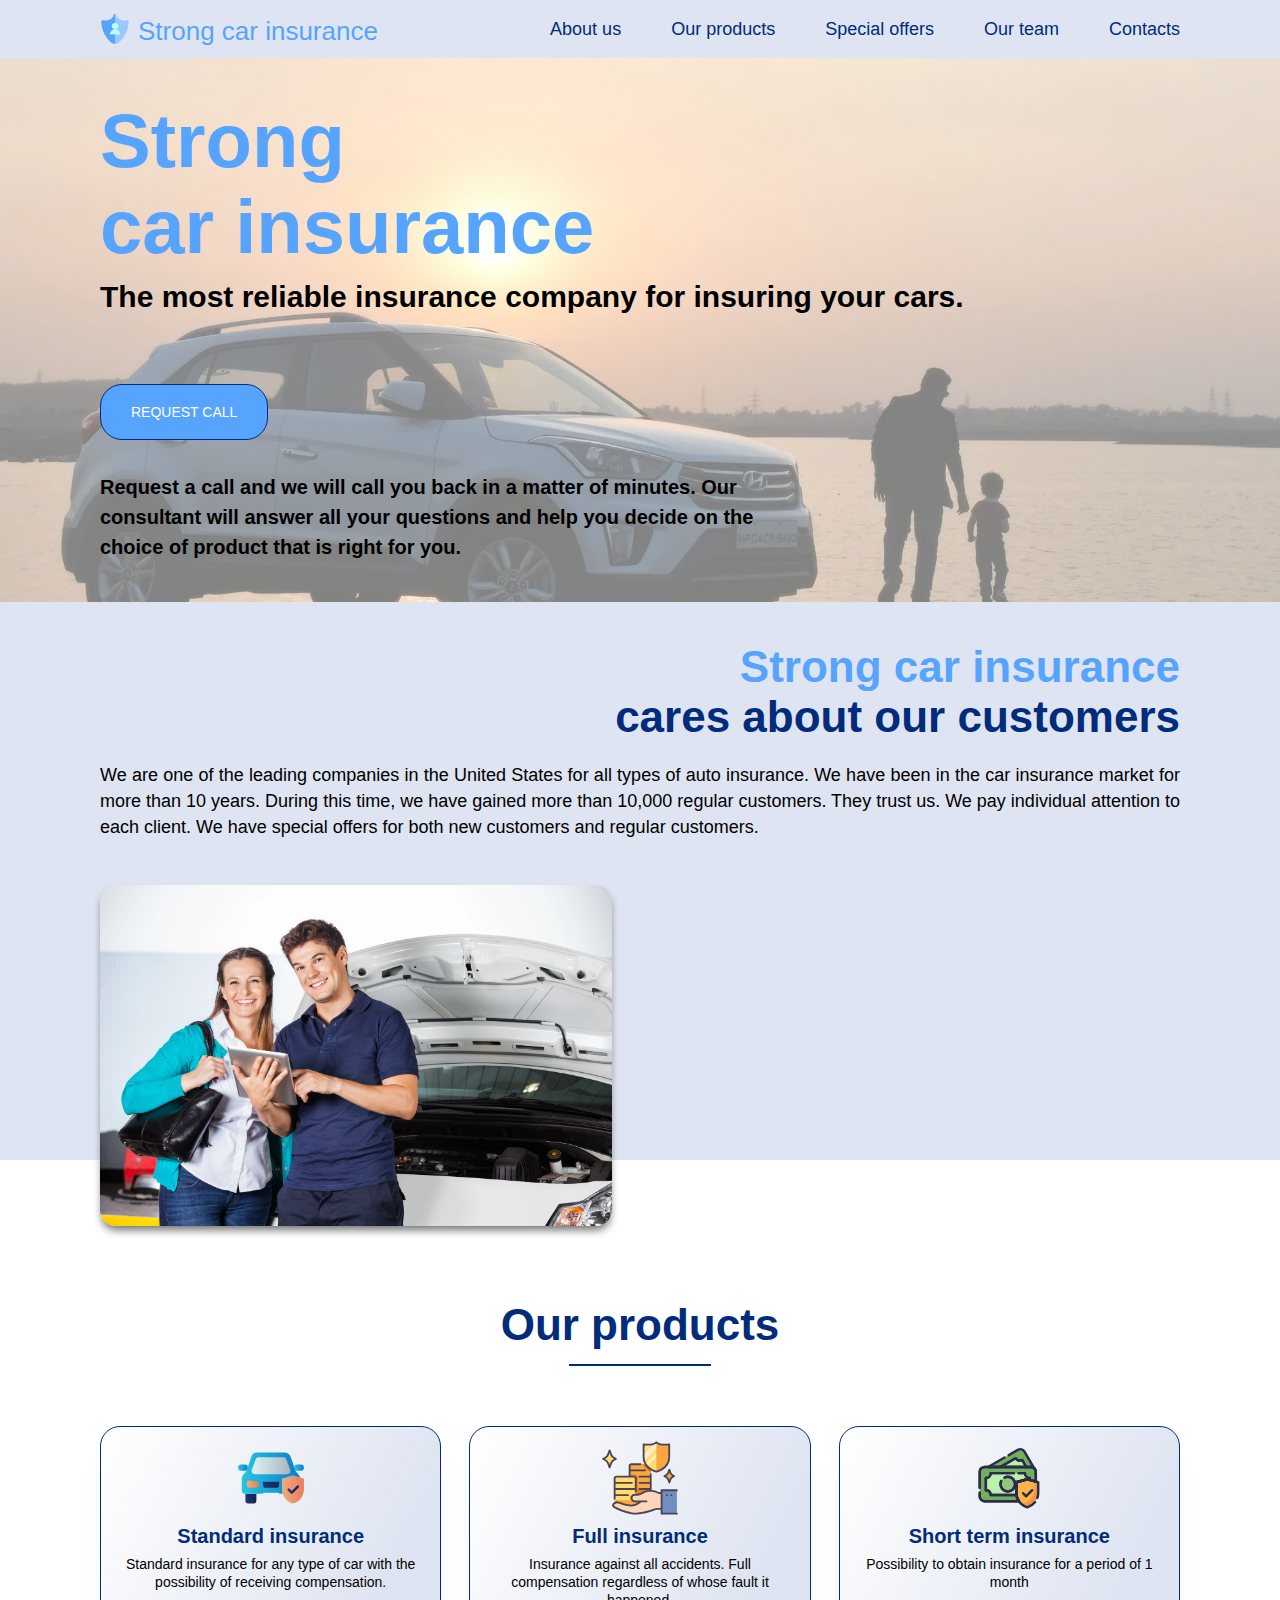
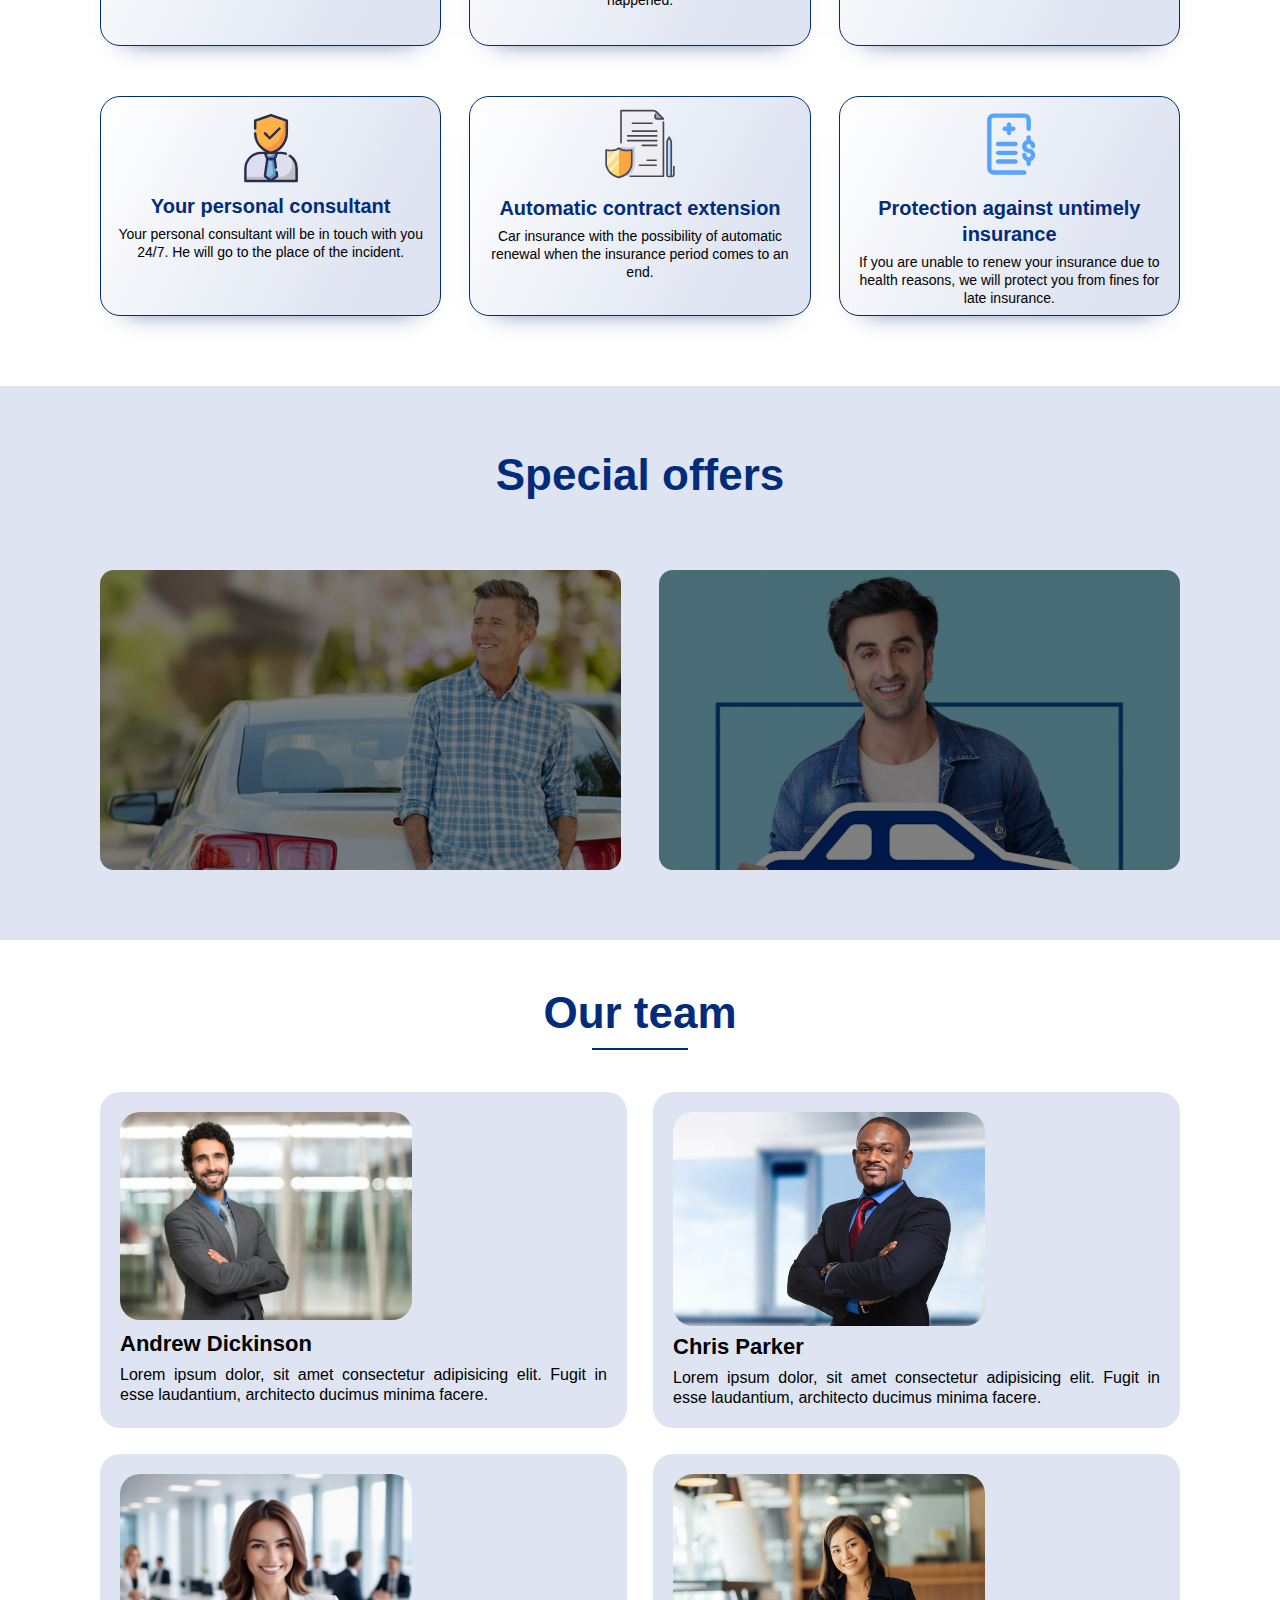
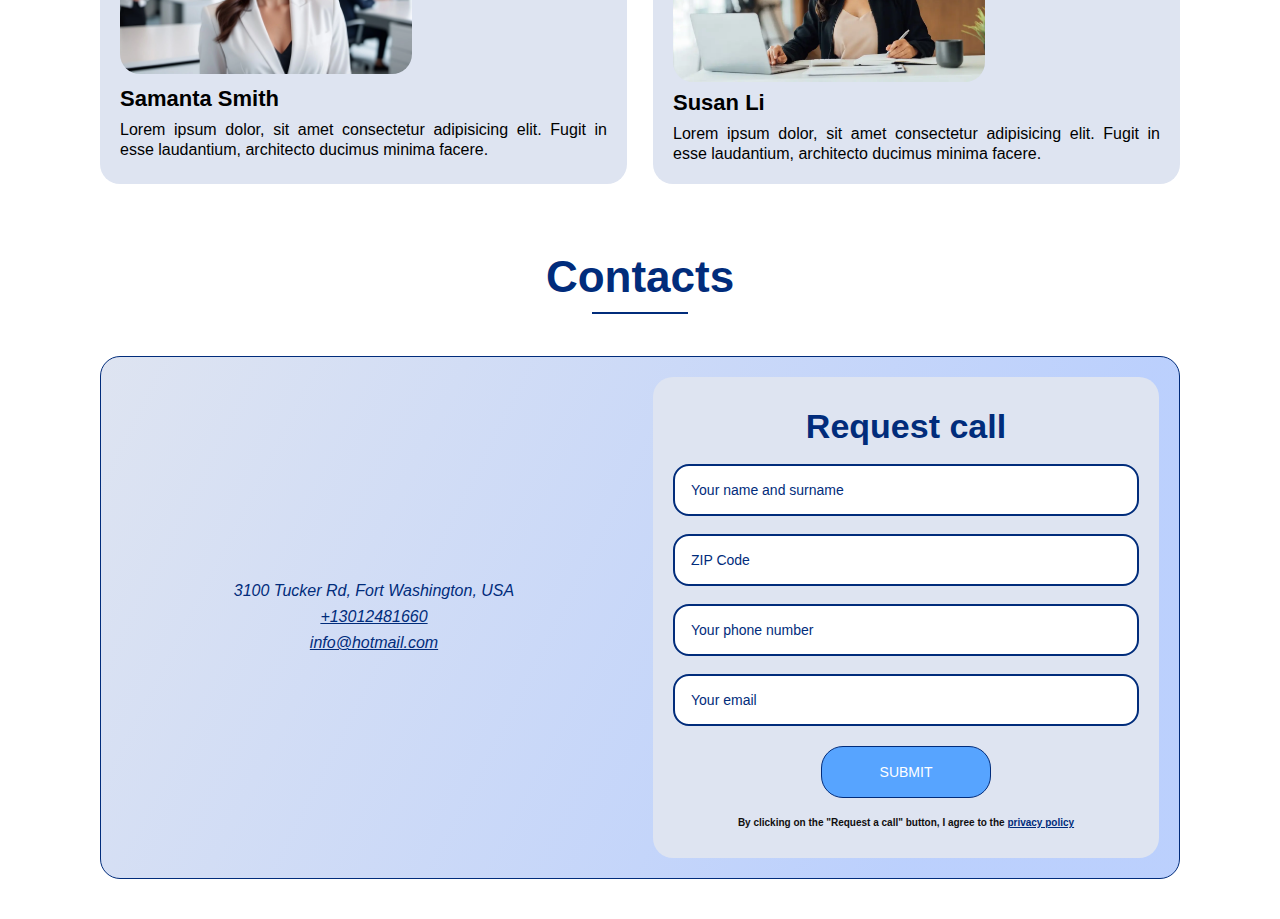
==== commit 9becbbe9: "add tex-decoration: inderline on links in adress, started create footer" ====
--- a/index.html
+++ b/index.html
@@ -429,6 +429,11 @@
         </div>
       </div>
     </section>
+    <footer class="footer">
+      <div class="container">
+        
+      </div>
+    </footer>
   </main>
   <script src="./js/index.js" defer></script>
 </body>
--- a/css/style.css
+++ b/css/style.css
@@ -787,6 +787,7 @@
 }
 
 .contacts-info a {
+  text-decoration: underline;
   color: #012c7b;
 }
 
